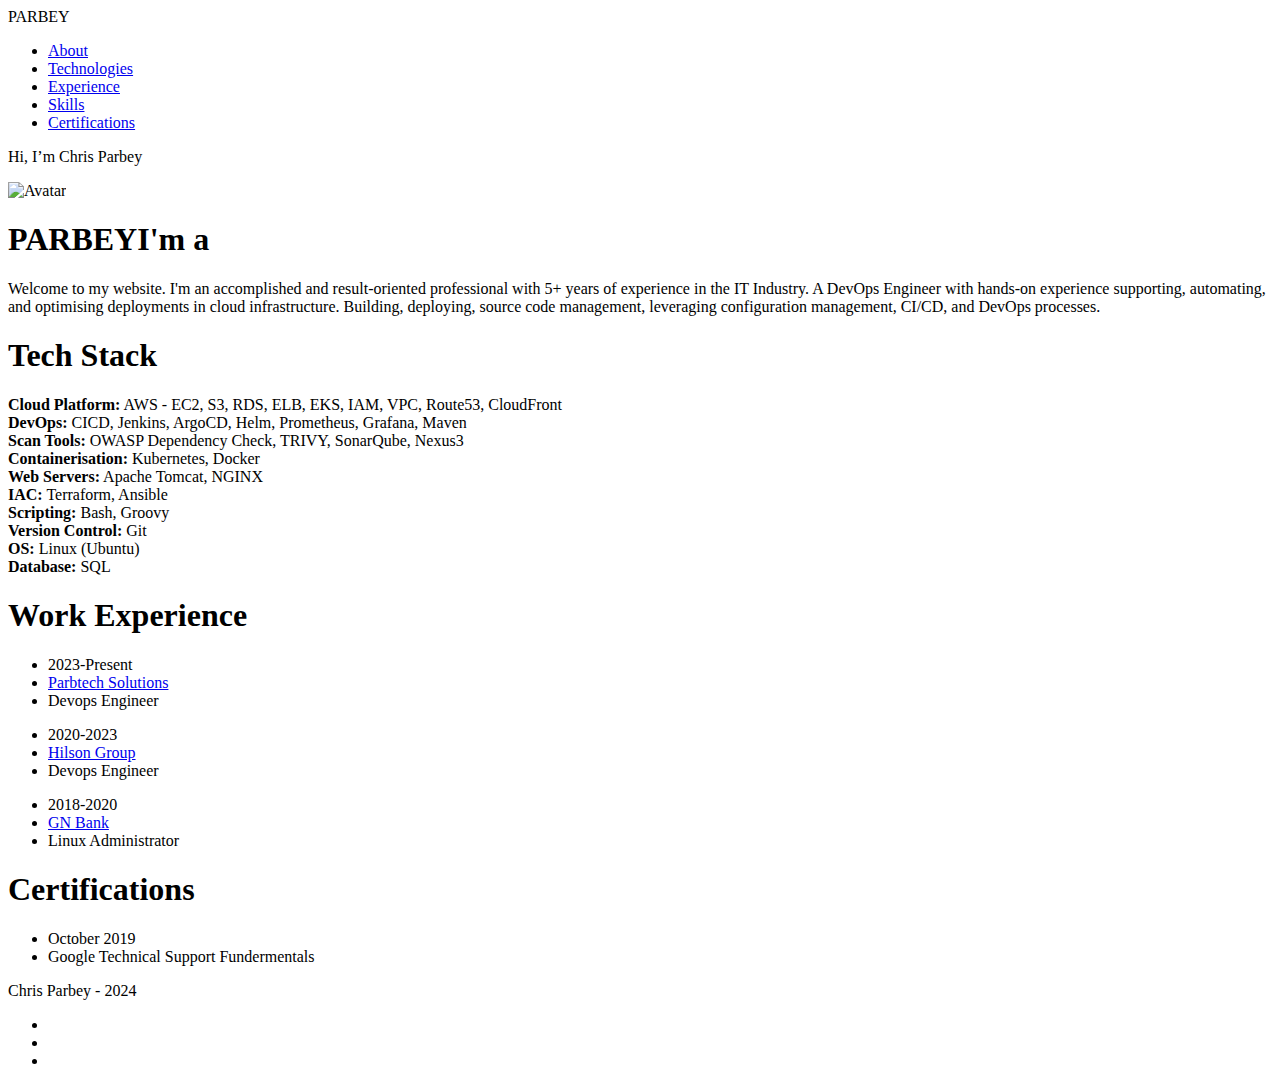
==== resume-site/index.html @ 7a7855fc "update index.html and Jenkinsfile" ====
<!DOCTYPE html>
<html>
<head>
    <title>Chris Parbey</title>
    <meta charset="utf-8" />
    <meta name="viewport" content="width=device-width, initial-scale=1">
    <meta name="description" content="Welcome to the cloud resume of Chris Parbey">
    <meta name="author" content="">
    <meta name="viewport" content="width=device-width, initial-scale=1" />
    <link rel="stylesheet" href="css/kube.min.css" />
    <link rel="stylesheet" href="css/font-awesome.min.css" />
    <link rel="stylesheet" href="css/custom.min.css" />
    <link rel="shortcut icon" href="img/favicon.png" />
	<link href='https://fonts.googleapis.com/css?family=Playfair+Display+SC:700' rel='stylesheet' type='text/css'>
	<link href='https://fonts.googleapis.com/css?family=Lato:400,700' rel='stylesheet' type='text/css'>
	<style>
		.intro h1:before {
			/* Edit this with your name or anything else */
			content: 'PARBEY';
		}
	</style>
</head>
<body>
	<!-- Navigation -->
	<div class="main-nav">
		<div class="container">
			<header class="group top-nav">
				<div class="navigation-toggle" data-tools="navigation-toggle" data-target="#navbar-1">
				    <span class="logo">PARBEY</span>
				</div>
			    <nav id="navbar-1" class="navbar item-nav">
				    <ul>
				        <li class="active"><a href="#about">About</a></li>
						<li><a href="#skills">Technologies</a></li>
						<li><a href="#experiences">Experience</a></li>
						<li><a href="#projects">Skills</a></li>
				        <li><a href="#certifications">Certifications</a></li>
				    </ul>
				</nav>
			</header>
		</div>
	</div>

	<!-- Introduction -->
	<div class="intro section" id="about">
		<div class="container">
			<p>Hi, I’m Chris Parbey</p>
			<div class="units-row units-split wrap">
				<div class="unit-20">
					<img src="img/chris.jpg" alt="Avatar">
				</div>
				<div class="unit-80">
					<h1>I'm a<br><span id="typed"></span></h1>
				</div>
				<p>
					Welcome to my website. I'm an accomplished and result-oriented professional with 5+ years of experience in the IT Industry. A DevOps Engineer with hands-on experience supporting, automating, and optimising deployments in cloud infrastructure. Building, deploying, source code management, leveraging configuration management, CI/CD, and DevOps processes. 
				</p>
			</div>
		</div>
	</div>

		<!-- Technical Skills -->
		<div class="skills section second" id="skills">
			<div class="container">
				<h1>Tech Stack</h1>
					<li><strong>Cloud Platform:</strong> AWS - EC2, S3, RDS, ELB, EKS, IAM, VPC, Route53, CloudFront</li>
					<li><strong>DevOps:</strong> CICD, Jenkins, ArgoCD, Helm, Prometheus, Grafana, Maven</li>
					<li><strong>Scan Tools:</strong> OWASP Dependency Check, TRIVY, SonarQube, Nexus3</li>
					<li><strong>Containerisation:</strong> Kubernetes, Docker</li>
					<li><strong>Web Servers:</strong> Apache Tomcat, NGINX</li>
					<li><strong>IAC:</strong> Terraform, Ansible</li>
					<li><strong>Scripting:</strong> Bash, Groovy</li>
					<li><strong>Version Control:</strong> Git</li>
					<li><strong>OS:</strong> Linux (Ubuntu)</li>
					<li><strong>Database:</strong> SQL</li>
			</div>
		</div>

	<!-- Work Experience -->
	<div class="work section second" id="experiences">
		<div class="container">
			<h1>Work Experience</h1>
			<ul class="work-list">
				<li>2023-Present</li>
				<li><a href="#">Parbtech Solutions</a></li>
				<li>Devops Engineer</li>
			</ul>
			<ul class="work-list">
				<li>2020-2023</li>
				<li><a href="#">Hilson Group</a></li>
				<li>Devops Engineer</li>
			</ul>
			<ul class="work-list">
				<li>2018-2020</li>
				<li><a href="#">GN Bank</a></li>
				<li>Linux Administrator</li>
			</ul>
		</div>
	</div>

	<!-- Certifications -->
	<div class="certification section" id="certifications">
		<div class="container">
			<h1>Certifications</h1>
			<ul class="cert-list list-flat">
				<li>October 2019</li>
				<li>Google Technical Support Fundermentals</li>
			</ul>
		</div>
	</div>

	<footer>
		<div class="container">
			<div class="units-row">
			    <div class="unit-50">
			    	<p>Chris Parbey - 2024</p>
			    </div>
			    <div class="unit-50">
					<ul class="social list-flat right">
						<li><a href="mailto:chris@parbtechsolutions.com"><i class="fa fa-send"></i></a></li>
						<li><a href="https://www.linkedin.com/in/parbey/"><i class="fa fa-linkedin"></i></a></li>
						<li><a href="https://github.com/Chriscloudaz"><i class="fa fa-github"></i></a></li>
					</ul>
			    </div>
			</div>
		</div>
	</footer>

	<!-- Javascript -->
	<script src="js/jquery.min.js"></script>
	<script src="js/typed.min.js"></script>
    <script src="js/kube.min.js"></script>
    <script src="js/site.js"></script>
    <script>
		function newTyped(){}$(function(){$("#typed").typed({
		// Change to edit type effect
		strings: ["devops engineer"],

		typeSpeed:150,backDelay:5000,contentType:"html",loop:!1,resetCallback:function(){newTyped()}}),$(".reset").click(function(){$("#typed").typed("reset")})});
    </script>
</body>
</html>
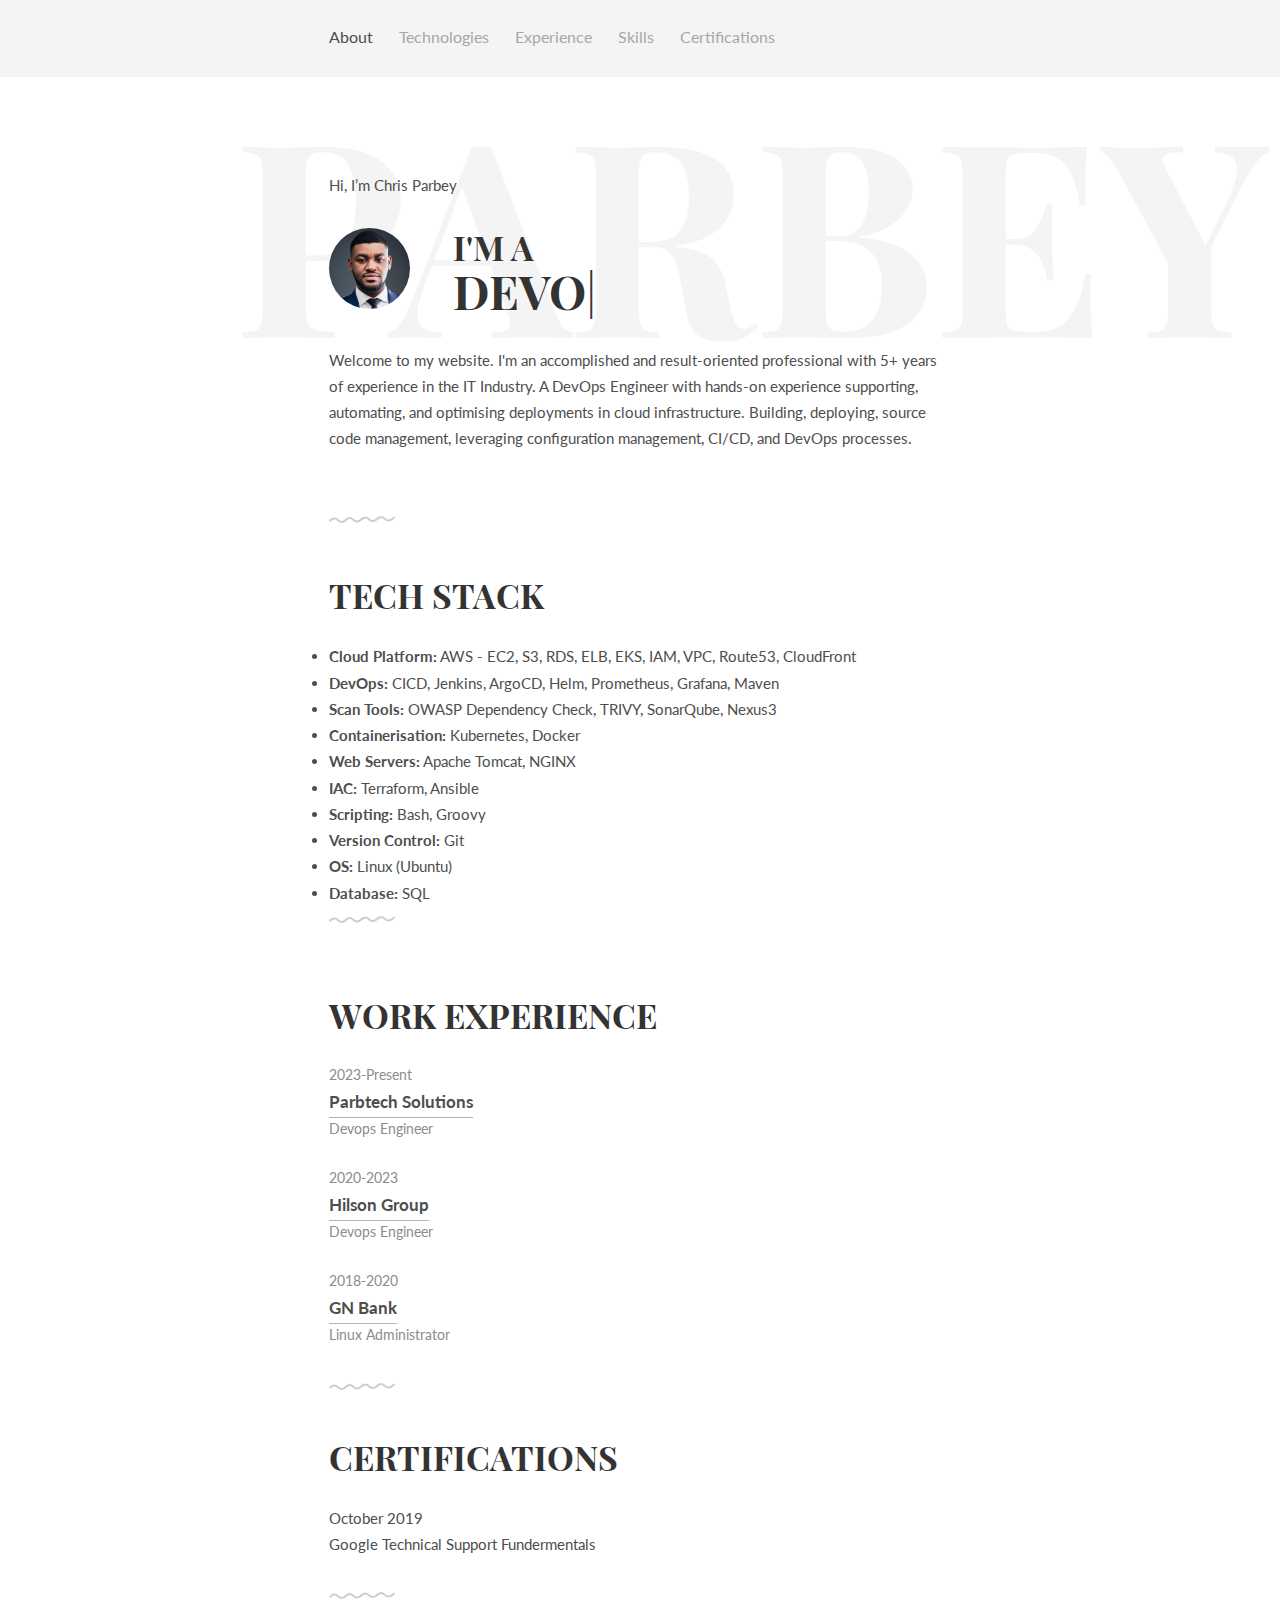
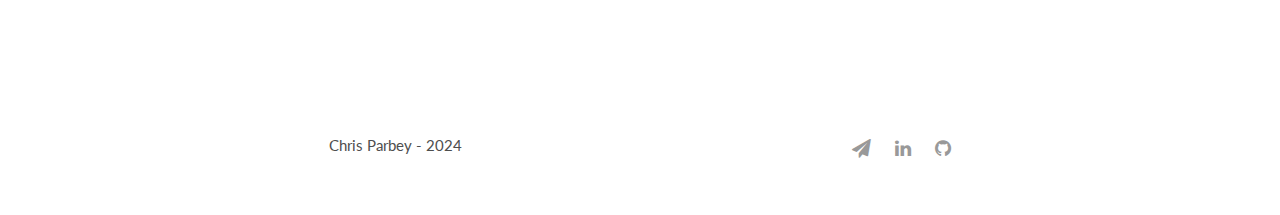
==== commit 775b7021: "Update resume-site" ====
--- a/resume-site/index.html
+++ b/resume-site/index.html
@@ -139,4 +139,4 @@
 		typeSpeed:150,backDelay:5000,contentType:"html",loop:!1,resetCallback:function(){newTyped()}}),$(".reset").click(function(){$("#typed").typed("reset")})});
     </script>
 </body>
-</html>+</html>
--- a/resume-site/css/kube.min.css
+++ b/resume-site/css/kube.min.css
@@ -0,0 +1 @@
+*,*:before,*:after{-webkit-box-sizing:border-box;-moz-box-sizing:border-box;box-sizing:border-box}html{font-family:sans-serif;-ms-text-size-adjust:100%;-webkit-text-size-adjust:100%}html,body,div,span,object,iframe,p,blockquote,pre,a,abbr,acronym,address,big,cite,code,del,dfn,em,img,ins,kbd,q,s,samp,small,strike,strong,sub,sup,tt,var,b,u,i,center,dl,dt,dd,ol,ul,li,fieldset,form,label,legend,table,caption,tbody,tfoot,thead,tr,th,td,article,aside,canvas,details,embed,figure,figcaption,footer,header,hgroup,menu,nav,output,ruby,section,summary,time,mark,audio,video,h1,h2,h3,h4,h5,h6{margin:0;padding:0;border:0;outline:0;font-size:100%;vertical-align:baseline;background:transparent}a:active,a:hover{outline:0}article,aside,details,figcaption,figure,footer,header,hgroup,main,nav,section,embed,object,iframe,audio,video,canvas,progress,meter,output,textarea{display:block}audio:not([controls]){display:none;height:0}blockquote,q{quotes:none}blockquote p:before,blockquote p:after,q:before,q:after{content:'';content:none}table{border-collapse:collapse;border-spacing:0}caption,th,td{text-align:left;vertical-align:top}thead th,thead td{font-weight:bold;vertical-align:bottom}a img,th img,td img{vertical-align:top}button,input,select,textarea{margin:0}textarea{overflow:auto;vertical-align:top;resize:vertical}button{width:auto;overflow:visible}input[type="reset"],input[type="submit"],input[type="file"],input[type="radio"],input[type="checkbox"],select,button{cursor:pointer}input[type="radio"],input[type="checkbox"]{font-size:110%;position:relative;top:-1px;margin-right:3px}input[type="search"]{-webkit-appearance:textfield}input[type="search"]::-webkit-search-decoration,input[type="search"]::-webkit-search-cancel-button{-webkit-appearance:none}hr{display:block;height:1px;border:0;border-top:1px solid #ddd}img,video,audio,embed,object{max-width:100%}img,video,embed,object{height:auto}embed,object{height:100%}img{vertical-align:middle;-ms-interpolation-mode:bicubic}body{font-family:"Helvetica Neue",Helvetica,Tahoma,sans-serif;font-size:.9375em;line-height:1.65em;background:#fff;color:#222}a{color:#134da5}a:focus,a:hover{color:#de2c3b}h1,h2,h3,h4,h5,h6,.h1,.h2,.h3,.h4,.h5,.h6{font-family:"Helvetica Neue",Helvetica,Tahoma,sans-serif;font-weight:bold;color:#000;text-rendering:optimizeLegibility;margin:0 0 .5em 0}h1,.h1,h2,.h2{line-height:1.1}h3,.h3,h4,.h4{line-height:1.3}h1,.h1{font-size:2.25em}h2,.h2{font-size:1.5em;margin-bottom:.7em}h3,.h3{font-size:1.3125em}h4,.h4{font-size:1.125em}h5,.h5{font-size:1em}h6,.h6{font-size:.75em;text-transform:uppercase}.lead{font-size:1.3125em;line-height:1.5;margin-bottom:1.0999999999999999em}p,ul,ol,dl,dd,dt,blockquote,td,th{line-height:1.65em}ul,ol,ul ul,ol ol,ul ol,ol ul{margin:0 0 0 3.3em}ul li,ol li{text-align:left}ol ol li{list-style-type:lower-alpha}ol ol ol li{list-style-type:lower-roman}p,ul,ol,dl,blockquote,hr,pre,table,form,fieldset,figure,address{margin-bottom:1.65em}blockquote{position:relative;font-style:italic;font-size:1.125em;margin-left:2.4749999999999996em;padding-left:1.65em;border-left:2px solid #ddd}blockquote p{margin-bottom:.5em}blockquote small,cite{color:rgba(0,0,0,0.4);font-style:italic}small,blockquote cite{font-size:12.75px;line-height:1}address{font-style:normal}dl dt{font-weight:bold}dd{margin-left:1.65em}s,del{text-decoration:line-through}abbr[title],dfn[title]{border-bottom:1px dotted #0f0f0f;cursor:help}strong,b{font-weight:bold}em,i{font-style:italic}sub,sup{font-size:11.25px;line-height:0;position:relative}sup{top:-0.5em}sub{bottom:-0.25em}figcaption{margin:.3em 0;font-size:12.75px;font-style:italic}ins,u{text-decoration:underline}mark{background-color:#ffc800;color:#0f0f0f;text-decoration:none}pre,code,kbd,samp,var,output{font-size:90%;font-style:normal;font-family:Menlo,Monaco,Consolas,"Courier New",monospace}pre{margin-top:1.65em;font-size:100%;line-height:1.5;color:#222;overflow:auto}code,samp,kbd{padding:3px 6px 2px 6px;display:inline-block;line-height:1;border-radius:2px}code{background:#f4f4f4;border:1px solid #d4d4d4}pre code{font-size:100%;border:0;padding:0;background:0;line-height:1.65em}var{color:rgba(0,0,0,0.5)}samp{background:#d3e3fb;border:1px solid #b2cef8}kbd{background:#0f0f0f;color:rgba(255,255,255,0.85);white-space:nowrap}button:active,button:focus{outline:0}textarea,select{font-family:"Helvetica Neue",Helvetica,Tahoma,sans-serif;font-size:1em;box-shadow:none}textarea,select[multiple],select[multiple="multiple"]{padding:.3em .35em;line-height:1.35em;width:100%}input[type="text"],input[type="password"],input[type="email"],input[type="url"],input[type="phone"],input[type="tel"],input[type="number"],input[type="datetime"],input[type="date"],input[type="month"],input[type="color"],input[type="time"],input[type="search"],input[type="datetime-local"]{font-family:"Helvetica Neue",Helvetica,Tahoma,sans-serif;font-size:1em;box-shadow:none;padding:.3em .35em;line-height:1.65em;border-radius:0;outline:0}select[multiple],select[multiple="multiple"],textarea,input[type="text"],input[type="password"],input[type="email"],input[type="url"],input[type="phone"],input[type="tel"],input[type="number"],input[type="datetime"],input[type="date"],input[type="month"],input[type="color"],input[type="time"],input[type="search"],input[type="datetime-local"]{background:#fff;border:1px solid #ccc;position:relative;z-index:2;-webkit-appearance:none}textarea[disabled],input[type="text"][disabled],input[type="password"][disabled],input[type="email"][disabled],input[type="url"][disabled],input[type="phone"][disabled],input[type="tel"][disabled],input[type="number"][disabled],input[type="datetime"][disabled],input[type="date"][disabled],input[type="month"][disabled],input[type="color"][disabled],input[type="time"][disabled],input[type="search"][disabled],input[type="datetime-local"][disabled]{resize:none;color:rgba(0,0,0,0.5)}select[disabled],input[type="checkbox"][disabled],input[type="radio"][disabled]{cursor:default}input::-moz-focus-inner,button::-moz-focus-inner{border:0;padding:0}input[type="range"]{position:relative;top:3px}select{margin-bottom:0!important}fieldset{padding:1.65em;margin-bottom:1.65em;border:1px solid #ccc}fieldset *:last-child{margin-bottom:0!important}legend{font-weight:bold;padding:0 1em;margin-left:-1em}table{max-width:100%;width:100%;empty-cells:show}table caption{text-transform:uppercase;padding:0 1.0999999999999999em;color:rgba(0,0,0,0.4);font-size:12.75px}table th,table td{border-bottom:1px solid #eee;padding:.825em 1.0999999999999999em}table tfoot th,table tfoot td{color:rgba(0,0,0,0.4)}.units-container:after,.units-row:after{content:"";display:table;clear:both}.units-container:after,.units-row:after{content:"";display:table;clear:both}.units-container{padding-top:1px;margin-top:-1px}.units-row{margin-bottom:1.65em}.width-100,.unit-100{width:100%}.width-90,.unit-90{width:90%}.width-80,.unit-80{width:80%}.width-75,.unit-75{width:75%}.width-70,.unit-70{width:70%}.width-66,.unit-66{width:66.6%}.width-65,.unit-65{width:65%}.width-60,.unit-60{width:60%}.width-50,.unit-50{width:50%}.width-40,.unit-40{width:40%}.width-35,.unit-35{width:35%}.width-33,.unit-33{width:33.3%}.width-30,.unit-30{width:30%}.width-25,.unit-25{width:25%}.width-20,.unit-20{width:20%}.width-10,.unit-10{width:10%}.units-row .unit-90,.units-row .unit-80,.units-row .unit-75,.units-row .unit-70,.units-row .unit-66,.units-row .unit-65,.units-row .unit-60,.units-row .unit-50,.units-row .unit-40,.units-row .unit-35,.units-row .unit-33,.units-row .unit-30,.units-row .unit-25,.units-row .unit-20,.units-row .unit-10{float:left;margin-left:3%}.units-row .unit-90:first-child,.units-row .unit-80:first-child,.units-row .unit-75:first-child,.units-row .unit-70:first-child,.units-row .unit-66:first-child,.units-row .unit-65:first-child,.units-row .unit-60:first-child,.units-row .unit-50:first-child,.units-row .unit-40:first-child,.units-row .unit-35:first-child,.units-row .unit-33:first-child,.units-row .unit-30:first-child,.units-row .unit-25:first-child,.units-row .unit-20:first-child,.units-row .unit-10:first-child{margin-left:0}.units-row .unit-90{width:89.7%}.units-row .unit-80{width:79.4%}.units-row .unit-75{width:74.25%}.units-row .unit-70{width:69.1%}.units-row .unit-66{width:65.66666666666666%}.units-row .unit-65{width:65.66666666666666%}.units-row .unit-60{width:58.800000000000004%}.units-row .unit-50{width:48.5%}.units-row .unit-40{width:38.2%}.units-row .unit-35{width:31.333333333333332%}.units-row .unit-33{width:31.333333333333332%}.units-row .unit-30{width:27.9%}.units-row .unit-25{width:22.75%}.units-row .unit-20{width:17.6%}.units-row .unit-10{width:7.3%}.unit-push-90,.unit-push-80,.unit-push-75,.unit-push-70,.unit-push-66,.unit-push-65,.unit-push-60,.unit-push-50,.unit-push-40,.unit-push-35,.unit-push-33,.unit-push-30,.unit-push-25,.unit-push-20,.unit-push-10{position:relative}.unit-push-90{left:92.7%}.unit-push-80{left:82.4%}.unit-push-75{left:77.25%}.unit-push-70{left:72.1%}.unit-push-66{left:68.66666666666666%}.unit-push-65{left:68.66666666666666%}.unit-push-60{left:61.800000000000004%}.unit-push-50{left:51.5%}.unit-push-40{left:41.2%}.unit-push-35{left:34.33333333333333%}.unit-push-33{left:34.33333333333333%}.unit-push-30{left:30.9%}.unit-push-25{left:25.75%}.unit-push-20{left:20.6%}.unit-push-10{left:10.3%}.units-row .unit-push-right{float:right}.units-row .unit-role-right{margin-left:3%;float:right}.units-row .unit-role-left{margin-left:0}.centered,.unit-centered{float:none!important;margin:0 auto!important}.unit-padding{padding:1.65em}.units-padding .unit-100,.units-padding .unit-90,.units-padding .unit-80,.units-padding .unit-75,.units-padding .unit-70,.units-padding .unit-66,.units-padding .unit-65,.units-padding .unit-60,.units-padding .unit-50,.units-padding .unit-40,.units-padding .unit-35,.units-padding .unit-33,.units-padding .unit-30,.units-padding .unit-25,.units-padding .unit-20,.units-padding .unit-10{padding:1.65em}.units-split .unit-90,.units-split .unit-80,.units-split .unit-75,.units-split .unit-70,.units-split .unit-66,.units-split .unit-65,.units-split .unit-60,.units-split .unit-50,.units-split .unit-40,.units-split .unit-35,.units-split .unit-33,.units-split .unit-30,.units-split .unit-25,.units-split .unit-20,.units-split .unit-10{margin-left:0}.units-split .unit-90{width:90%}.units-split .unit-80{width:80%}.units-split .unit-75{width:75%}.units-split .unit-70{width:70%}.units-split .unit-66{width:66.6%}.units-split .unit-65{width:65%}.units-split .unit-60{width:60%}.units-split .unit-50{width:50%}.units-split .unit-40{width:40%}.units-split .unit-35{width:35%}.units-split .unit-33{width:33.3%}.units-split .unit-30{width:30%}.units-split .unit-25{width:25%}.units-split .unit-20{width:20%}.units-split .unit-10{width:10%}.blocks-2,.blocks-3,.blocks-4,.blocks-5,.blocks-6{padding-left:0;list-style:none;margin-left:-3%}.blocks-2:after,.blocks-3:after,.blocks-4:after,.blocks-5:after,.blocks-6:after{content:"";display:table;clear:both}.blocks-2:after,.blocks-3:after,.blocks-4:after,.blocks-5:after,.blocks-6:after{content:"";display:table;clear:both}.blocks-2>li,.blocks-3>li,.blocks-4>li,.blocks-5>li,.blocks-6>li{height:auto;float:left;margin-bottom:1.65em;margin-left:3%}.blocks-2>li ul,.blocks-3>li ul,.blocks-4>li ul,.blocks-5>li ul,.blocks-6>li ul{list-style-type:disc}.blocks-2>li ul ul,.blocks-3>li ul ul,.blocks-4>li ul ul,.blocks-5>li ul ul,.blocks-6>li ul ul{list-style-type:circle}.blocks-2>li li,.blocks-3>li li,.blocks-4>li li,.blocks-5>li li,.blocks-6>li li{float:none;margin:0}.blocks-2>li{width:47%}.blocks-3>li{width:30.333333333333332%}.blocks-4>li{width:22%}.blocks-5>li{width:17%}.blocks-6>li{width:13.666666666666666%}.block-first{clear:both}table.table-bordered td,table.table-bordered th{border:1px solid #eee}table.table-simple td,table.table-simple th,table.table-simple caption{border:0;padding-left:0}table.table-flat td,table.table-flat th,table.table-flat caption{border:0;padding:0}table.table-stroked td,table.table-stroked th{border-bottom:1px solid #eee}table.table-stripped tbody tr:nth-child(odd) td{background:#f8f8f8}table.table-hovered tbody tr:hover td{background-color:#f4f4f4}.table-container{width:100%;overflow:auto;margin-bottom:1.65em}.table-container table{margin-bottom:0}.table-container::-webkit-scrollbar{-webkit-appearance:none;width:14px;height:14px}.table-container::-webkit-scrollbar-thumb{border-radius:8px;border:3px solid #fff;background-color:rgba(0,0,0,0.3)}.forms .btn,.forms input[type="submit"].btn,.forms button,.forms input[type="submit"],.forms input[type="reset"]{padding:.3625em 1.3em}.forms .btn-outline{padding:.3em 1.3em}.forms .btn-outline.bold{padding:.2375em 1.3em}.forms label{display:block;margin-bottom:1.0999999999999999em}.forms input[type="text"],.forms input[type="password"],.forms input[type="email"],.forms input[type="url"],.forms input[type="phone"],.forms input[type="tel"],.forms input[type="number"],.forms input[type="datetime"],.forms input[type="date"],.forms input[type="month"],.forms input[type="color"],.forms input[type="time"],.forms input[type="search"],.forms input[type="range"],.forms input[type="file"],.forms input[type="datetime-local"],.forms textarea,.forms select{display:block}.forms-inline input[type="text"],.forms-inline-list input[type="text"],.forms-inline input[type="password"],.forms-inline-list input[type="password"],.forms-inline input[type="email"],.forms-inline-list input[type="email"],.forms-inline input[type="url"],.forms-inline-list input[type="url"],.forms-inline input[type="phone"],.forms-inline-list input[type="phone"],.forms-inline input[type="tel"],.forms-inline-list input[type="tel"],.forms-inline input[type="number"],.forms-inline-list input[type="number"],.forms-inline input[type="datetime"],.forms-inline-list input[type="datetime"],.forms-inline input[type="date"],.forms-inline-list input[type="date"],.forms-inline input[type="month"],.forms-inline-list input[type="month"],.forms-inline input[type="color"],.forms-inline-list input[type="color"],.forms-inline input[type="time"],.forms-inline-list input[type="time"],.forms-inline input[type="search"],.forms-inline-list input[type="search"],.forms-inline input[type="range"],.forms-inline-list input[type="range"],.forms-inline input[type="file"],.forms-inline-list input[type="file"],.forms-inline input[type="datetime-local"],.forms-inline-list input[type="datetime-local"],.forms-inline textarea,.forms-inline-list textarea,.forms-inline select,.forms-inline-list select{display:inline-block}.forms-list,.forms-inline,.forms-inline-list{margin:0;padding:0;margin-bottom:1.0999999999999999em;list-style:none}.forms-list label,.forms-inline label,.forms-inline-list li,.forms-inline-list li label{display:inline-block;margin-bottom:0}.forms-inline-list li label{margin-right:.825em}.forms-inline-list li{margin-bottom:3px}.forms-list li{margin-bottom:6px}.forms-desc{margin-top:4px;color:rgba(0,0,0,0.4);font-size:12.75px;line-height:1.4em}input[type="text"],input[type="password"],input[type="email"],input[type="url"],input[type="phone"],input[type="tel"],input[type="number"],input[type="datetime"],input[type="date"],input[type="month"],input[type="color"],input[type="time"],input[type="search"],input[type="datetime-local"],textarea{-moz-transition:border ease .5s;transition:border ease .5s}.error,.success{font-weight:normal;font-size:12.75px}input.input-error,textarea.input-error,select.input-error,.input-error{border-color:#de2c3b;box-shadow:0 0 0 2px rgba(222,44,59,0.3),0 1px 2px rgba(0,0,0,0.2) inset}input.input-success,textarea.input-success,select.input-success,.input-success{border-color:#2c9f42;box-shadow:0 0 0 2px rgba(44,159,66,0.3),0 1px 2px rgba(0,0,0,0.2) inset}input.input-gray,textarea.input-gray,select.input-gray,.input-gray{border-color:#b3b6b7;box-shadow:0 0 0 2px rgba(179,182,183,0.4),0 1px 2px rgba(0,0,0,0.2) inset}input[type="text"]:focus,input[type="password"]:focus,input[type="email"]:focus,input[type="url"]:focus,input[type="phone"]:focus,input[type="tel"]:focus,input[type="number"]:focus,input[type="datetime"]:focus,input[type="date"]:focus,input[type="month"]:focus,input[type="color"]:focus,input[type="time"]:focus,input[type="search"]:focus,input[type="datetime-local"]:focus,textarea:focus{outline:0;border-color:#2575ed;box-shadow:0 0 0 2px rgba(37,117,237,0.3),0 1px 2px rgba(0,0,0,0.2) inset}input.input-search,input[type="search"]{padding-right:.5em;padding-left:.5em;margin-bottom:0;border-radius:15px}input.input-on-black{border:1px solid rgba(255,255,255,0.1);background:rgba(255,255,255,0.35)}input.input-on-black::-webkit-input-placeholder{color:rgba(255,255,255,0.6)}input.input-on-black::-moz-placeholder{color:rgba(255,255,255,0.6)}input.input-on-black:focus,input.input-on-black.active{border:1px solid #fff;background:#fff;box-shadow:none}input.input-on-black:focus::-webkit-input-placeholder,input.input-on-black.active::-webkit-input-placeholder{color:#aaa}input.input-on-black:focus::-moz-placeholder,input.input-on-black.active::-moz-placeholder{color:#aaa}input.input-big{font-size:18px}input.input-small{font-size:12.75px}input.input-smaller{font-size:11.25px}.input-groups{display:table!important}.input-groups input{width:100%}.input-groups input,.input-groups .input-append,.input-groups .input-prepend,.input-groups .btn-append{display:table-cell!important}.input-groups .btn-append,.input-groups .input-append,.input-groups .input-prepend{width:1%;vertical-align:middle}.input-groups .input-append,.input-groups .input-prepend{background-color:#f4f4f4;border:1px solid #d4d4d4;margin:0;padding:.45em .75em .15em .75em;color:rgba(0,0,0,0.6);line-height:1.65em;font-size:12.75px;white-space:nowrap}.input-groups .input-prepend{border-right:0}.input-groups .input-append{position:relative;z-index:1;border-left:none}.input-groups .btn-append .btn{display:block;height:auto;border-radius:0 2px 2px 0}.navbar{font-size:105%;margin-bottom:1.65em}.navbar:after{content:"";display:table;clear:both}.navbar:after{content:"";display:table;clear:both}.navbar.navbar-left{float:left}.navbar.navbar-right{float:right}.navbar ul{list-style:none;margin:0}.navbar ul:after{content:"";display:table;clear:both}.navbar ul:after{content:"";display:table;clear:both}.navbar li{float:left;margin-right:1.65em}.navbar.navbar-right li{margin-right:0;margin-left:1.65em}.navbar a,.navbar span{display:block;text-decoration:none}.navbar a:hover{color:#de2c3b;text-decoration:underline}.navbar li.active a,.navbar span{text-decoration:none;cursor:text;color:rgba(0,0,0,0.4)}.navigation-toggle{display:none;text-transform:uppercase;position:relative;color:#0f0f0f;background-color:#fff}.navigation-toggle:after{position:absolute;z-index:1;top:50%;margin-top:-12px;left:10px;content:"\2630";font-size:24px;line-height:1}.navigation-toggle.navigation-toggle-black{background-color:#0f0f0f;color:#fff}.navigation-toggle.navigation-toggle-show{margin-bottom:1.65em}.navigation-toggle span{position:relative;z-index:2;cursor:pointer;display:block;padding:10px 20px 10px 40px}.navigation-fixed{position:fixed;top:0;left:0;z-index:101}.navbar-pills a,.navbar-pills span{padding:.825em 1.65em}.navbar-pills a:hover{color:#0f0f0f;background:#eee}.navbar-pills li.active a,.navbar-pills span{text-decoration:none;cursor:text;color:rgba(0,0,0,0.4);background:#eee}.navbar-pills li{margin-right:1px}.navbar-pills.navbar-right li{margin-left:1px}.fullwidth ul{width:100%}.fullwidth li{float:none!important;margin:0;display:table-cell;width:1%;text-align:center}.fullwidth li a,.fullwidth li span{display:block}.nav{margin-bottom:1.65em}.nav ul{list-style:none;margin:0}.nav ul li ul{margin-left:2em;font-size:.95em}.nav a,.nav span{display:block;padding:.5em 0}.nav a{color:#0f0f0f;text-decoration:none}.nav a:hover{color:#de2c3b;text-decoration:underline}.nav li.active a,.nav span{text-decoration:none;cursor:text;color:rgba(0,0,0,0.4)}.nav i.fa{width:1.65em}.nav-stacked li{margin-bottom:1px}.nav-stacked a,.nav-stacked span{padding:.6em .7em}.nav-stacked a{background:#f6f6f6}.nav-stacked a:hover{color:#000;background:#eee}.nav-stacked li.active a,.nav-stacked span{background:#fff;text-decoration:none;cursor:text;color:rgba(0,0,0,0.3)}.nav-stats li{position:relative}.nav-stats a,.nav-stats span{padding-right:50px}.nav-stats sup,.nav-stats .badge{position:absolute;top:50%;right:0}.nav-stats sup{color:rgba(0,0,0,0.4)}.nav-stats .badge{margin-top:-8px}.nav-tabs{border-bottom:1px solid #e3e3e3;margin-bottom:1.65em}.nav-tabs:after{content:"";display:table;clear:both}.nav-tabs:after{content:"";display:table;clear:both}.nav-tabs ul{list-style:none;margin:0}.nav-tabs li{float:left;margin-right:2px}.nav-tabs a,.nav-tabs span{display:block;line-height:1;padding:.825em 1.65em;border:1px solid transparent}.nav-tabs a{color:rgba(0,0,0,0.5);text-decoration:none}.nav-tabs a:focus,.nav-tabs a:hover{color:#0f0f0f;text-decoration:underline;background-color:#eee}.nav-tabs li.active a,.nav-tabs span{color:#0f0f0f;background:#fff;position:relative;border:1px solid #ddd;border-bottom:1px solid #fff;bottom:-1px;cursor:default;text-decoration:none}.breadcrumbs{margin-bottom:1.65em}.breadcrumbs:after{content:"";display:table;clear:both}.breadcrumbs:after{content:"";display:table;clear:both}.breadcrumbs ul{font-size:.9em;color:rgba(0,0,0,0.4);list-style:none;margin:0}.breadcrumbs ul:after{content:"";display:table;clear:both}.breadcrumbs ul:after{content:"";display:table;clear:both}.breadcrumbs li{float:left;margin-right:5px}.breadcrumbs li+li:before{content:" > ";color:#aaa;font-size:12px;margin:0 7px 0 5px;position:relative;top:-1px}.breadcrumbs.breadcrumbs-path li+li:before{content:" / ";top:0}.breadcrumbs a{color:#0f0f0f;text-decoration:none}.breadcrumbs a:hover{color:#0f0f0f;text-decoration:underline}.breadcrumbs li.active a,.breadcrumbs span,.breadcrumbs li.active a:hover{text-decoration:none;cursor:text;color:rgba(0,0,0,0.4)}.pagination{position:relative;left:-9px;margin-left:0;list-style:none}.pagination:after{content:"";display:table;clear:both}.pagination:after{content:"";display:table;clear:both}.pagination li{float:left;margin-right:2px}.pagination a,.pagination span{display:block;padding:7px 9px;line-height:1;border-radius:2px;color:#0f0f0f;text-decoration:none}.pagination span,.pagination li.active a,.pagination li.active a:hover{color:#fff;background-color:#0f0f0f;cursor:text}.pagination a:focus,.pagination a:hover{text-decoration:none;background-color:#0f0f0f;color:#fff}.btn,input[type="submit"].btn{display:inline-block;vertical-align:top;font-family:"Helvetica Neue",Helvetica,Tahoma,sans-serif;font-size:1em;font-weight:400;line-height:1.65em;text-align:center;text-decoration:none;color:#222;-webkit-appearance:none;outline:0;margin:0;border:0;border-radius:2px;box-shadow:none;cursor:pointer;background:#e0e3e5;padding:.55em 2.5em}.btn:hover,input[type="submit"].btn:hover{color:rgba(0,0,0,0.5);background:#b3b6b7}.btn::-moz-focus-inner{border:0;padding:0}.btn-big,input[type="submit"].btn-big{font-size:18px}.btn-small,input[type="submit"].btn-small{font-size:12.75px}.btn-smaller,input[type="submit"].btn-smaller{font-size:11.25px;vertical-align:baseline}.btn-round{border-radius:15px}.btn-outline,input[type="submit"].btn-outline{background:0;padding:.48750000000000004em 2.5em;border:1px solid #0f0f0f}.btn-outline:hover,input[type="submit"].btn-outline:hover{border-color:#b3b6b7}.btn-outline.btn-active{padding:.55em 2.5em}.btn-outline.bold{border-width:2px;padding:.42500000000000004em 2.5em}.btn-active,.btn[disabled],.btn-disabled{background:0;background:#b3b6b7;color:rgba(0,0,0,0.5)}.btn-active:hover,.btn[disabled]:hover,.btn-disabled:hover{color:rgba(0,0,0,0.5);background:#b3b6b7}.btn-active{box-shadow:0 1px 3px rgba(0,0,0,0.4) inset}.btn-outline.btn[disabled],.btn-outline.btn-disabled{background:0;box-shadow:none;color:rgba(0,0,0,0.3);border:1px solid rgba(0,0,0,0.1)}.btn-outline.btn-active{background:0;color:rgba(0,0,0,0.4);border:0;box-shadow:0 1px 3px rgba(0,0,0,0.2) inset}.btn[disabled],.btn-disabled{cursor:default;box-shadow:none}.btn-blue,input[type="submit"].btn-blue{color:rgba(255,255,255,0.9);background:#2575ed}.btn-blue:hover,input[type="submit"].btn-blue:hover{color:rgba(255,255,255,0.6);background:#1a52a5}.btn-blue.btn-active,input[type="submit"].btn-blue.btn-active{box-shadow:0 1px 4px rgba(0,0,0,0.5) inset}.btn-blue.btn-active,input[type="submit"].btn-blue.btn-active,.btn-blue.btn-disabled,input[type="submit"].btn-blue.btn-disabled,.btn-blue.btn[disabled],input[type="submit"].btn-blue.btn[disabled]{color:rgba(255,255,255,0.5);background:#1a52a5}.btn-blue.btn-active:hover,input[type="submit"].btn-blue.btn-active:hover,.btn-blue.btn-disabled:hover,input[type="submit"].btn-blue.btn-disabled:hover,.btn-blue.btn[disabled]:hover,input[type="submit"].btn-blue.btn[disabled]:hover{color:rgba(255,255,255,0.5)}.btn-blue.btn-outline,input[type="submit"].btn-blue.btn-outline{background:0;border-color:#2575ed;color:#2575ed}.btn-blue.btn-outline:hover,input[type="submit"].btn-blue.btn-outline:hover{color:rgba(255,255,255,0.9);background:#2575ed}.btn-blue.btn-outline.btn[disabled],input[type="submit"].btn-blue.btn-outline.btn[disabled],.btn-blue.btn-outline.btn-disabled,input[type="submit"].btn-blue.btn-outline.btn-disabled{background:0;box-shadow:none;color:rgba(37,117,237,0.4);border:1px solid rgba(37,117,237,0.3)}.btn-blue.btn-outline.btn-active,input[type="submit"].btn-blue.btn-outline.btn-active{background:0;color:rgba(37,117,237,0.6);border:0;box-shadow:0 1px 3px rgba(26,82,165,0.6) inset}.btn-blue:hover,input[type="submit"].btn-blue:hover{color:rgba(255,255,255,0.6);background:#1a52a5}.btn-blue.btn-active,input[type="submit"].btn-blue.btn-active{box-shadow:0 1px 4px rgba(0,0,0,0.5) inset}.btn-blue.btn-active,input[type="submit"].btn-blue.btn-active,.btn-blue.btn-disabled,input[type="submit"].btn-blue.btn-disabled,.btn-blue.btn[disabled],input[type="submit"].btn-blue.btn[disabled]{color:rgba(255,255,255,0.5);background:#1a52a5}.btn-blue.btn-active:hover,input[type="submit"].btn-blue.btn-active:hover,.btn-blue.btn-disabled:hover,input[type="submit"].btn-blue.btn-disabled:hover,.btn-blue.btn[disabled]:hover,input[type="submit"].btn-blue.btn[disabled]:hover{color:rgba(255,255,255,0.5)}.btn-blue.btn-outline,input[type="submit"].btn-blue.btn-outline{background:0;border-color:#2575ed;color:#2575ed}.btn-blue.btn-outline:hover,input[type="submit"].btn-blue.btn-outline:hover{color:rgba(255,255,255,0.9);background:#2575ed}.btn-blue.btn-outline.btn[disabled],input[type="submit"].btn-blue.btn-outline.btn[disabled],.btn-blue.btn-outline.btn-disabled,input[type="submit"].btn-blue.btn-outline.btn-disabled{background:0;box-shadow:none;color:rgba(37,117,237,0.4);border:1px solid rgba(37,117,237,0.3)}.btn-blue.btn-outline.btn-active,input[type="submit"].btn-blue.btn-outline.btn-active{background:0;color:rgba(37,117,237,0.6);border:0;box-shadow:0 1px 3px rgba(26,82,165,0.6) inset}.btn-red,input[type="submit"].btn-red{color:rgba(255,255,255,0.9);background:#de2c3b}.btn-red:hover,input[type="submit"].btn-red:hover{color:rgba(255,255,255,0.6);background:#b2232f}.btn-red.btn-active,input[type="submit"].btn-red.btn-active{box-shadow:0 1px 4px rgba(0,0,0,0.5) inset}.btn-red.btn-active,input[type="submit"].btn-red.btn-active,.btn-red.btn-disabled,input[type="submit"].btn-red.btn-disabled,.btn-red.btn[disabled],input[type="submit"].btn-red.btn[disabled]{color:rgba(255,255,255,0.5);background:#b2232f}.btn-red.btn-active:hover,input[type="submit"].btn-red.btn-active:hover,.btn-red.btn-disabled:hover,input[type="submit"].btn-red.btn-disabled:hover,.btn-red.btn[disabled]:hover,input[type="submit"].btn-red.btn[disabled]:hover{color:rgba(255,255,255,0.5)}.btn-red.btn-outline,input[type="submit"].btn-red.btn-outline{background:0;border-color:#de2c3b;color:#de2c3b}.btn-red.btn-outline:hover,input[type="submit"].btn-red.btn-outline:hover{color:rgba(255,255,255,0.9);background:#de2c3b}.btn-red.btn-outline.btn[disabled],input[type="submit"].btn-red.btn-outline.btn[disabled],.btn-red.btn-outline.btn-disabled,input[type="submit"].btn-red.btn-outline.btn-disabled{background:0;box-shadow:none;color:rgba(222,44,59,0.4);border:1px solid rgba(222,44,59,0.3)}.btn-red.btn-outline.btn-active,input[type="submit"].btn-red.btn-outline.btn-active{background:0;color:rgba(222,44,59,0.6);border:0;box-shadow:0 1px 3px rgba(178,35,47,0.6) inset}.btn-red:hover,input[type="submit"].btn-red:hover{color:rgba(255,255,255,0.6);background:#b2232f}.btn-red.btn-active,input[type="submit"].btn-red.btn-active{box-shadow:0 1px 4px rgba(0,0,0,0.5) inset}.btn-red.btn-active,input[type="submit"].btn-red.btn-active,.btn-red.btn-disabled,input[type="submit"].btn-red.btn-disabled,.btn-red.btn[disabled],input[type="submit"].btn-red.btn[disabled]{color:rgba(255,255,255,0.5);background:#b2232f}.btn-red.btn-active:hover,input[type="submit"].btn-red.btn-active:hover,.btn-red.btn-disabled:hover,input[type="submit"].btn-red.btn-disabled:hover,.btn-red.btn[disabled]:hover,input[type="submit"].btn-red.btn[disabled]:hover{color:rgba(255,255,255,0.5)}.btn-red.btn-outline,input[type="submit"].btn-red.btn-outline{background:0;border-color:#de2c3b;color:#de2c3b}.btn-red.btn-outline:hover,input[type="submit"].btn-red.btn-outline:hover{color:rgba(255,255,255,0.9);background:#de2c3b}.btn-red.btn-outline.btn[disabled],input[type="submit"].btn-red.btn-outline.btn[disabled],.btn-red.btn-outline.btn-disabled,input[type="submit"].btn-red.btn-outline.btn-disabled{background:0;box-shadow:none;color:rgba(222,44,59,0.4);border:1px solid rgba(222,44,59,0.3)}.btn-red.btn-outline.btn-active,input[type="submit"].btn-red.btn-outline.btn-active{background:0;color:rgba(222,44,59,0.6);border:0;box-shadow:0 1px 3px rgba(178,35,47,0.6) inset}.btn-green,input[type="submit"].btn-green{color:rgba(255,255,255,0.9);background:#2c9f42}.btn-green:hover,input[type="submit"].btn-green:hover{color:rgba(255,255,255,0.6);background:#237f35}.btn-green.btn-active,input[type="submit"].btn-green.btn-active{box-shadow:0 1px 4px rgba(0,0,0,0.5) inset}.btn-green.btn-active,input[type="submit"].btn-green.btn-active,.btn-green.btn-disabled,input[type="submit"].btn-green.btn-disabled,.btn-green.btn[disabled],input[type="submit"].btn-green.btn[disabled]{color:rgba(255,255,255,0.5);background:#237f35}.btn-green.btn-active:hover,input[type="submit"].btn-green.btn-active:hover,.btn-green.btn-disabled:hover,input[type="submit"].btn-green.btn-disabled:hover,.btn-green.btn[disabled]:hover,input[type="submit"].btn-green.btn[disabled]:hover{color:rgba(255,255,255,0.5)}.btn-green.btn-outline,input[type="submit"].btn-green.btn-outline{background:0;border-color:#2c9f42;color:#2c9f42}.btn-green.btn-outline:hover,input[type="submit"].btn-green.btn-outline:hover{color:rgba(255,255,255,0.9);background:#2c9f42}.btn-green.btn-outline.btn[disabled],input[type="submit"].btn-green.btn-outline.btn[disabled],.btn-green.btn-outline.btn-disabled,input[type="submit"].btn-green.btn-outline.btn-disabled{background:0;box-shadow:none;color:rgba(44,159,66,0.4);border:1px solid rgba(44,159,66,0.3)}.btn-green.btn-outline.btn-active,input[type="submit"].btn-green.btn-outline.btn-active{background:0;color:rgba(44,159,66,0.6);border:0;box-shadow:0 1px 3px rgba(35,127,53,0.6) inset}.btn-green:hover,input[type="submit"].btn-green:hover{color:rgba(255,255,255,0.6);background:#237f35}.btn-green.btn-active,input[type="submit"].btn-green.btn-active{box-shadow:0 1px 4px rgba(0,0,0,0.5) inset}.btn-green.btn-active,input[type="submit"].btn-green.btn-active,.btn-green.btn-disabled,input[type="submit"].btn-green.btn-disabled,.btn-green.btn[disabled],input[type="submit"].btn-green.btn[disabled]{color:rgba(255,255,255,0.5);background:#237f35}.btn-green.btn-active:hover,input[type="submit"].btn-green.btn-active:hover,.btn-green.btn-disabled:hover,input[type="submit"].btn-green.btn-disabled:hover,.btn-green.btn[disabled]:hover,input[type="submit"].btn-green.btn[disabled]:hover{color:rgba(255,255,255,0.5)}.btn-green.btn-outline,input[type="submit"].btn-green.btn-outline{background:0;border-color:#2c9f42;color:#2c9f42}.btn-green.btn-outline:hover,input[type="submit"].btn-green.btn-outline:hover{color:rgba(255,255,255,0.9);background:#2c9f42}.btn-green.btn-outline.btn[disabled],input[type="submit"].btn-green.btn-outline.btn[disabled],.btn-green.btn-outline.btn-disabled,input[type="submit"].btn-green.btn-outline.btn-disabled{background:0;box-shadow:none;color:rgba(44,159,66,0.4);border:1px solid rgba(44,159,66,0.3)}.btn-green.btn-outline.btn-active,input[type="submit"].btn-green.btn-outline.btn-active{background:0;color:rgba(44,159,66,0.6);border:0;box-shadow:0 1px 3px rgba(35,127,53,0.6) inset}.btn-black,input[type="submit"].btn-black{color:rgba(255,255,255,0.9);background:#0f0f0f}.btn-black:hover,input[type="submit"].btn-black:hover{color:rgba(255,255,255,0.6);background:#363738}.btn-black.btn-active,input[type="submit"].btn-black.btn-active{box-shadow:0 1px 4px rgba(0,0,0,0.7) inset}.btn-black.btn-active,input[type="submit"].btn-black.btn-active,.btn-black.btn-disabled,input[type="submit"].btn-black.btn-disabled,.btn-black.btn[disabled],input[type="submit"].btn-black.btn[disabled]{color:rgba(255,255,255,0.5);background:#363738}.btn-black.btn-active:hover,input[type="submit"].btn-black.btn-active:hover,.btn-black.btn-disabled:hover,input[type="submit"].btn-black.btn-disabled:hover,.btn-black.btn[disabled]:hover,input[type="submit"].btn-black.btn[disabled]:hover{color:rgba(255,255,255,0.5)}.btn-black.btn-outline,input[type="submit"].btn-black.btn-outline{background:0;border-color:#0f0f0f;color:#0f0f0f}.btn-black.btn-outline:hover,input[type="submit"].btn-black.btn-outline:hover{color:rgba(255,255,255,0.9);background:#0f0f0f}.btn-black.btn-outline.btn[disabled],input[type="submit"].btn-black.btn-outline.btn[disabled],.btn-black.btn-outline.btn-disabled,input[type="submit"].btn-black.btn-outline.btn-disabled{background:0;box-shadow:none;color:rgba(15,15,15,0.4);border:1px solid rgba(15,15,15,0.3)}.btn-black.btn-outline.btn-active,input[type="submit"].btn-black.btn-outline.btn-active{background:0;color:rgba(15,15,15,0.6);border:0;box-shadow:0 1px 3px rgba(54,55,56,0.6) inset}.btn-black:hover,input[type="submit"].btn-black:hover{color:rgba(255,255,255,0.6);background:#363738}.btn-black.btn-active,input[type="submit"].btn-black.btn-active{box-shadow:0 1px 4px rgba(0,0,0,0.7) inset}.btn-black.btn-active,input[type="submit"].btn-black.btn-active,.btn-black.btn-disabled,input[type="submit"].btn-black.btn-disabled,.btn-black.btn[disabled],input[type="submit"].btn-black.btn[disabled]{color:rgba(255,255,255,0.5);background:#363738}.btn-black.btn-active:hover,input[type="submit"].btn-black.btn-active:hover,.btn-black.btn-disabled:hover,input[type="submit"].btn-black.btn-disabled:hover,.btn-black.btn[disabled]:hover,input[type="submit"].btn-black.btn[disabled]:hover{color:rgba(255,255,255,0.5)}.btn-black.btn-outline,input[type="submit"].btn-black.btn-outline{background:0;border-color:#0f0f0f;color:#0f0f0f}.btn-black.btn-outline:hover,input[type="submit"].btn-black.btn-outline:hover{color:rgba(255,255,255,0.9);background:#0f0f0f}.btn-black.btn-outline.btn[disabled],input[type="submit"].btn-black.btn-outline.btn[disabled],.btn-black.btn-outline.btn-disabled,input[type="submit"].btn-black.btn-outline.btn-disabled{background:0;box-shadow:none;color:rgba(15,15,15,0.4);border:1px solid rgba(15,15,15,0.3)}.btn-black.btn-outline.btn-active,input[type="submit"].btn-black.btn-outline.btn-active{background:0;color:rgba(15,15,15,0.6);border:0;box-shadow:0 1px 3px rgba(54,55,56,0.6) inset}.btn-yellow,input[type="submit"].btn-yellow{color:rgba(0,0,0,0.9);background:#ffc800}.btn-yellow:hover,input[type="submit"].btn-yellow:hover{color:rgba(0,0,0,0.6);background:#cca000}.btn-yellow.btn-active,input[type="submit"].btn-yellow.btn-active{box-shadow:0 1px 4px rgba(0,0,0,0.5) inset}.btn-yellow.btn-active,input[type="submit"].btn-yellow.btn-active,.btn-yellow.btn-disabled,input[type="submit"].btn-yellow.btn-disabled,.btn-yellow.btn[disabled],input[type="submit"].btn-yellow.btn[disabled]{color:rgba(0,0,0,0.5);background:#cca000}.btn-yellow.btn-active:hover,input[type="submit"].btn-yellow.btn-active:hover,.btn-yellow.btn-disabled:hover,input[type="submit"].btn-yellow.btn-disabled:hover,.btn-yellow.btn[disabled]:hover,input[type="submit"].btn-yellow.btn[disabled]:hover{color:rgba(0,0,0,0.5)}.btn-yellow.btn-outline,input[type="submit"].btn-yellow.btn-outline{background:0;border-color:#ffc800;color:#ffc800}.btn-yellow.btn-outline:hover,input[type="submit"].btn-yellow.btn-outline:hover{color:rgba(0,0,0,0.9);background:#ffc800}.btn-yellow.btn-outline.btn[disabled],input[type="submit"].btn-yellow.btn-outline.btn[disabled],.btn-yellow.btn-outline.btn-disabled,input[type="submit"].btn-yellow.btn-outline.btn-disabled{background:0;box-shadow:none;color:rgba(255,200,0,0.4);border:1px solid rgba(255,200,0,0.3)}.btn-yellow.btn-outline.btn-active,input[type="submit"].btn-yellow.btn-outline.btn-active{background:0;color:rgba(255,200,0,0.6);border:0;box-shadow:0 1px 3px rgba(204,160,0,0.6) inset}.btn-yellow:hover,input[type="submit"].btn-yellow:hover{color:rgba(0,0,0,0.6);background:#cca000}.btn-yellow.btn-active,input[type="submit"].btn-yellow.btn-active{box-shadow:0 1px 4px rgba(0,0,0,0.5) inset}.btn-yellow.btn-active,input[type="submit"].btn-yellow.btn-active,.btn-yellow.btn-disabled,input[type="submit"].btn-yellow.btn-disabled,.btn-yellow.btn[disabled],input[type="submit"].btn-yellow.btn[disabled]{color:rgba(0,0,0,0.5);background:#cca000}.btn-yellow.btn-active:hover,input[type="submit"].btn-yellow.btn-active:hover,.btn-yellow.btn-disabled:hover,input[type="submit"].btn-yellow.btn-disabled:hover,.btn-yellow.btn[disabled]:hover,input[type="submit"].btn-yellow.btn[disabled]:hover{color:rgba(0,0,0,0.5)}.btn-yellow.btn-outline,input[type="submit"].btn-yellow.btn-outline{background:0;border-color:#ffc800;color:#ffc800}.btn-yellow.btn-outline:hover,input[type="submit"].btn-yellow.btn-outline:hover{color:rgba(0,0,0,0.9);background:#ffc800}.btn-yellow.btn-outline.btn[disabled],input[type="submit"].btn-yellow.btn-outline.btn[disabled],.btn-yellow.btn-outline.btn-disabled,input[type="submit"].btn-yellow.btn-outline.btn-disabled{background:0;box-shadow:none;color:rgba(255,200,0,0.4);border:1px solid rgba(255,200,0,0.3)}.btn-yellow.btn-outline.btn-active,input[type="submit"].btn-yellow.btn-outline.btn-active{background:0;color:rgba(255,200,0,0.6);border:0;box-shadow:0 1px 3px rgba(204,160,0,0.6) inset}.btn-white,input[type="submit"].btn-white{color:rgba(0,0,0,0.9);background:#fff}.btn-white:hover,input[type="submit"].btn-white:hover{color:rgba(0,0,0,0.6);background:#ededed}.btn-white.btn-active,input[type="submit"].btn-white.btn-active{box-shadow:0 1px 4px rgba(0,0,0,0.2) inset}.btn-white.btn-active,input[type="submit"].btn-white.btn-active,.btn-white.btn-disabled,input[type="submit"].btn-white.btn-disabled,.btn-white.btn[disabled],input[type="submit"].btn-white.btn[disabled]{color:rgba(0,0,0,0.5);background:#ededed}.btn-white.btn-active:hover,input[type="submit"].btn-white.btn-active:hover,.btn-white.btn-disabled:hover,input[type="submit"].btn-white.btn-disabled:hover,.btn-white.btn[disabled]:hover,input[type="submit"].btn-white.btn[disabled]:hover{color:rgba(0,0,0,0.5)}.btn-white.btn-outline,input[type="submit"].btn-white.btn-outline{background:0;border-color:#fff;color:#fff}.btn-white.btn-outline:hover,input[type="submit"].btn-white.btn-outline:hover{color:rgba(0,0,0,0.9);background:#fff}.btn-white.btn-outline.btn[disabled],input[type="submit"].btn-white.btn-outline.btn[disabled],.btn-white.btn-outline.btn-disabled,input[type="submit"].btn-white.btn-outline.btn-disabled{background:0;box-shadow:none;color:rgba(255,255,255,0.4);border:1px solid rgba(255,255,255,0.3)}.btn-white.btn-outline.btn-active,input[type="submit"].btn-white.btn-outline.btn-active{background:0;color:rgba(255,255,255,0.6);border:0;box-shadow:0 1px 3px rgba(237,237,237,0.6) inset}.btn-white:hover,input[type="submit"].btn-white:hover{color:rgba(0,0,0,0.6);background:#ededed}.btn-white.btn-active,input[type="submit"].btn-white.btn-active{box-shadow:0 1px 4px rgba(0,0,0,0.2) inset}.btn-white.btn-active,input[type="submit"].btn-white.btn-active,.btn-white.btn-disabled,input[type="submit"].btn-white.btn-disabled,.btn-white.btn[disabled],input[type="submit"].btn-white.btn[disabled]{color:rgba(0,0,0,0.5);background:#ededed}.btn-white.btn-active:hover,input[type="submit"].btn-white.btn-active:hover,.btn-white.btn-disabled:hover,input[type="submit"].btn-white.btn-disabled:hover,.btn-white.btn[disabled]:hover,input[type="submit"].btn-white.btn[disabled]:hover{color:rgba(0,0,0,0.5)}.btn-white.btn-outline,input[type="submit"].btn-white.btn-outline{background:0;border-color:#fff;color:#fff}.btn-white.btn-outline:hover,input[type="submit"].btn-white.btn-outline:hover{color:rgba(0,0,0,0.9);background:#fff}.btn-white.btn-outline.btn[disabled],input[type="submit"].btn-white.btn-outline.btn[disabled],.btn-white.btn-outline.btn-disabled,input[type="submit"].btn-white.btn-outline.btn-disabled{background:0;box-shadow:none;color:rgba(255,255,255,0.4);border:1px solid rgba(255,255,255,0.3)}.btn-white.btn-outline.btn-active,input[type="submit"].btn-white.btn-outline.btn-active{background:0;color:rgba(255,255,255,0.6);border:0;box-shadow:0 1px 3px rgba(237,237,237,0.6) inset}.btn-white.btn-outline.btn-active{box-shadow:none;border:1px solid rgba(255,255,255,0.3);padding:.48750000000000004em 2.5em}.btn-single,.btn-group{display:inline-block;margin-right:2px;vertical-align:bottom}.btn-single:after,.btn-group:after{content:"";display:table;clear:both}.btn-single:after,.btn-group:after{content:"";display:table;clear:both}.btn-single>.btn,.btn-single>input,.btn-group>.btn,.btn-group>input{float:left;border-radius:0;margin-left:-1px}.btn-single>.btn{border-radius:2px}.btn-group>.btn:first-child{border-radius:2px 0 0 2px}.btn-group>.btn:last-child{border-radius:0 2px 2px 0}.btn-group>.btn.btn-round:first-child,.btn-group>.input-search:first-child{border-radius:15px 0 0 15px}.btn-group>.btn.btn-round:last-child,.btn-group>.input-search:last-child{border-radius:0 15px 15px 0}.tools-alert{padding:12px 15px;background:#f7f8f8;color:#0f0f0f;margin-bottom:1.65em}.tools-message{display:none;position:fixed;z-index:100;top:10px;right:10px;max-width:350px;line-height:1.5;font-size:95%;padding:12px 15px;color:#0f0f0f;background:#e0e3e5}.tools-message ul{margin:0;list-style:none}.tools-message-black,.tools-message-blue,.tools-message-red,.tools-message-green{color:rgba(255,255,255,0.95)}.tools-message-black{background:#0f0f0f}.tools-message-blue{background:#2575ed}.tools-message-red{background:#de2c3b}.tools-message-yellow{background:#ffc800}.tools-message-green{background:#2c9f42}.tools-alert-black{background:#dadada}.tools-alert-blue{background:#d3e3fb}.tools-alert-red{background:#f8d5d8}.tools-alert-yellow{background:#fff4cc}.tools-alert-green{background:#d5ecd9}.label,.badge{background:#e0e3e5;font-size:12.75px;display:inline-block;line-height:1;padding:4px 7px 3px 7px;color:#0f0f0f;text-align:center;font-weight:normal;text-transform:uppercase}.label-outline{background:0;border:1px solid #0f0f0f;padding:3px 6px 2px 6px}.badge{border-radius:15px}.badge-small{font-size:11.25px;padding:3px 5px}.label-black,.label-blue,.label-red,.label-green,.badge-black,.badge-blue,.badge-red,.badge-green{color:#fff}.label-black,.badge-black{background:#0f0f0f}.label-blue,.badge-blue{background:#2575ed}.label-red,.badge-red{background:#de2c3b}.label-green,.badge-green{background:#2c9f42}.label-yellow,.badge-yellow{background:#ffc800}.label-white,.badge-white{background:#fff}.label-black.label-outline,.label-blue.label-outline,.label-red.label-outline,.label-green.label-outline,.label-yellow.label-outline,.label-white.label-outline{background:0;color:#0f0f0f}.label-blue.label-outline{border-color:#2575ed;color:#2575ed}.label-red.label-outline{border-color:#de2c3b;color:#de2c3b}.label-green.label-outline{border-color:#2c9f42;color:#2c9f42}.label-yellow.label-outline{border-color:#ffc800;color:#ffc800}.label-white.label-outline{border-color:#fff;color:#fff}#tools-progress{position:fixed;top:0;left:0;width:100%;z-index:1000000;height:10px}#tools-progress span{display:block;width:100%;height:100%;background-color:#1a52a5;background-image:-webkit-linear-gradient(45deg,rgba(255,255,255,0.2) 25%,transparent 25%,transparent 50%,rgba(255,255,255,0.2) 50%,rgba(255,255,255,0.2) 75%,transparent 75%,transparent);background-image:-o-linear-gradient(45deg,rgba(255,255,255,0.2) 25%,transparent 25%,transparent 50%,rgba(255,255,255,0.2) 50%,rgba(255,255,255,0.2) 75%,transparent 75%,transparent);background-image:linear-gradient(45deg,rgba(255,255,255,0.2) 25%,transparent 25%,transparent 50%,rgba(255,255,255,0.2) 50%,rgba(255,255,255,0.2) 75%,transparent 75%,transparent);-webkit-animation:progress-bar-stripes 2s linear infinite;-o-animation:progress-bar-stripes 2s linear infinite;animation:progress-bar-stripes 2s linear infinite;background-size:40px 40px}@-webkit-keyframes progress-bar-stripes{from{background-position:40px 0}to{background-position:0 0}}@-o-keyframes progress-bar-stripes{from{background-position:40px 0}to{background-position:0 0}}@keyframes progress-bar-stripes{from{background-position:40px 0}to{background-position:0 0}}.accordion-title{position:relative;display:block;margin:0;margin-bottom:2px;padding:12px 50px 12px 18px;color:#000;text-decoration:none;font-weight:normal;font-size:.9375em;line-height:1,4em;background:#f7f8f8;cursor:pointer;-webkit-touch-callout:none;-webkit-user-select:none;-khtml-user-select:none;-moz-user-select:none;-ms-user-select:none;user-select:none}.accordion-title.accordion-title-opened{margin-bottom:0;font-weight:bold;background:#f0f1f2}.accordion-title a,.accordion-title:hover{color:#000;text-decoration:none}.accordion-panel{padding:1.65em;margin-bottom:10px}.accordion-toggle{position:absolute;top:50%;margin-top:-8px;right:20px;padding:0;font-size:0;line-height:1}.accordion-toggle-closed{background:#000;width:1px;height:15px;margin-left:1px}.accordion-toggle-closed:before{position:absolute;top:7px;left:-7px;content:"";width:15px;height:1px;background:#000}.accordion-toggle-opened:before{position:absolute;top:7px;left:-8px;content:"";width:15px;height:1px;background:#000}.filterbox{position:relative}.filterbox input{padding-right:30px}.filterbox span{position:absolute;z-index:2;top:0;right:1px;width:26px;height:100%;cursor:pointer}.filterbox span:after{content:"";display:inline-block;position:relative;top:50%;margin-left:8px;margin-top:-21px;width:0;height:0;vertical-align:middle;border-top:5px solid rgba(0,0,0,0.6);border-right:5px solid transparent;border-left:5px solid transparent}.filterbox-list{z-index:1000;position:absolute;left:0;display:none;margin:0;list-style:none;background:#fff;width:100%;box-shadow:0 1px 3px rgba(0,0,0,0.2);max-height:250px;overflow:auto}.filterbox-list li{padding:4px 10px;color:#000;cursor:pointer}.filterbox-list li:hover{background:#f0f1f2}.filterbox-list li.active{background:#2575ed;color:#fff}.tooltip{position:absolute;z-index:10000;display:inline-block;color:#fff;padding:2px 10px;font-size:12.75px;line-height:1.5em;max-width:250px;background:#0f0f0f}.tooltip-theme-red{background:#de2c3b}.tooltip-theme-blue{background:#2575ed}.tooltip-theme-green{background:#2c9f42}.tooltip-theme-yellow{background:#ffc800}.tooltip-theme-white{background:#fff}.tooltip-theme-yellow,.tooltip-theme-white{color:#000}.dropdown{display:none;position:absolute;z-index:102;top:0;right:0;width:250px;color:#0f0f0f;background:#fff;box-shadow:0 1px 5px rgba(0,0,0,0.3);overflow:auto}.dropdown section{max-height:250px;overflow:auto;padding:20px}.dropdown footer{padding:20px}ul.dropdown{max-height:300px;list-style:none;margin:0;line-height:1.5;font-size:95%;padding:0}ul.dropdown a{display:block;padding:7px 15px;text-decoration:none;color:#0f0f0f}ul.dropdown a:hover{background:#eee}ul.dropdown li.divider{border-bottom:1px solid #e2e2e2}.caret{display:inline-block;width:0;height:0;margin-left:.3em;vertical-align:middle;border-top:5px solid;border-right:5px solid transparent;border-left:5px solid transparent}.caret.caret-up{border-top:0;border-bottom:4px solid}.livesearch-box{position:relative;display:inline-block;width:100%}.livesearch-box input{padding-left:30px}.livesearch-box .close{position:absolute;top:.2em;right:5px;z-index:2;padding:4px 6px;line-height:1;font-size:20px;cursor:pointer;color:#000;text-decoration:none;filter:alpha(opacity=50);-moz-opacity:.5;opacity:.5}.livesearch-box .close:before{content:'\00D7'}.livesearch-box .close:hover{filter:alpha(opacity=100);-moz-opacity:1;opacity:1}.livesearch-box .close:before{content:'\00D7'}.livesearch-box .close:hover{filter:alpha(opacity=100);-moz-opacity:1;opacity:1}.livesearch-icon{position:absolute;top:53%;left:10px;z-index:2}.livesearch-icon:before,.livesearch-icon:after{content:"";position:absolute;top:50%;left:0;margin:-8px 0 0;background:rgba(0,0,0,0.5)}.livesearch-icon:before{width:10px;height:10px;border:2px solid rgba(0,0,0,0.5);background:transparent;border-radius:12px}.livesearch-icon:after{left:10px;width:2px;height:7px;margin-top:0;-webkit-transform:rotate(-45deg);-moz-transform:rotate(-45deg);-ms-transform:rotate(-45deg);-o-transform:rotate(-45deg);transform:rotate(-45deg)}.tools-droparea{position:relative;overflow:hidden;padding:80px 20px;border:3px dashed rgba(0,0,0,0.1)}.tools-droparea.drag-hover{background:rgba(200,222,250,0.75)}.tools-droparea.drag-drop{background:rgba(250,248,200,0.5)}.tools-droparea-placeholder{text-align:center;font-size:11px;color:rgba(0,0,0,0.5)}.autocomplete{position:absolute;z-index:1000;left:0;display:none;margin:0;list-style:none;background:#fff;width:250px;box-shadow:0 1px 3px rgba(0,0,0,0.2);max-height:250px;overflow:auto}.autocomplete a{padding:4px 10px;color:#000;display:block;text-decoration:none}.autocomplete a:hover{background:#f0f1f2}.autocomplete a.active{background:#2575ed;color:#fff}#modal-overlay{position:fixed;top:0;left:0;margin:auto;overflow:auto;width:100%;height:100%;background-color:#000!important;filter:alpha(opacity=30);-moz-opacity:.3;opacity:.3;z-index:100}.modal-blur{-webkit-filter:blur(3px);-moz-filter:blur(3px);-ms-filter:blur(3px);filter:blur(3px)}.modal-box{position:fixed;top:0;left:0;bottom:0;right:0;overflow-x:hidden;overflow-y:auto;z-index:101}.modal{position:relative;margin:auto;margin-bottom:20px;padding:0;background:#fff;color:#000;box-shadow:0 1px 70px rgba(0,0,0,0.5)}.modal header{padding:30px 40px 5px 40px;font-size:18px;font-weight:bold}.modal section{padding:30px 40px 50px 40px}.modal footer button{width:100%;border-radius:0}.modal-close{position:absolute;top:8px;right:12px;width:30px;height:30px;text-align:right;color:#bbb;font-size:30px;font-weight:300;cursor:pointer}.modal-close:hover{color:#000}.group:after{content:"";display:table;clear:both}.group:after{content:"";display:table;clear:both}.hide{display:none}.highlight{background-color:#f7f3e2}.big{font-size:18px}.small{font-size:12.75px}.smaller{font-size:11.25px}.nowrap,.nowrap td{white-space:nowrap}.req,.required{font-weight:normal;color:#de2c3b}.error{color:#de2c3b}.success{color:#2c9f42}.text-centered{text-align:center}.text-right{text-align:right}.last{margin-right:0!important}.pause{margin-bottom:.825em!important}.end{margin-bottom:0!important}.normal{font-weight:normal}.light{font-weight:300}.bold{font-weight:bold}.italic{font-style:italic}.left{float:left}.right{float:right}.upper{text-transform:uppercase}.list-flat{margin-left:0;list-style:none}.color-black{color:#0f0f0f}.color-white{color:#fff}.color-gray-10{color:rgba(0,0,0,0.1)}.color-gray-20{color:rgba(0,0,0,0.2)}.color-gray-30{color:rgba(0,0,0,0.3)}.color-gray-40{color:rgba(0,0,0,0.4)}.color-gray-50{color:rgba(0,0,0,0.5)}.color-gray-60{color:rgba(0,0,0,0.6)}.color-gray-70{color:rgba(0,0,0,0.7)}.color-gray-80{color:rgba(0,0,0,0.8)}.color-gray-90{color:rgba(0,0,0,0.9)}.color-white-10{color:rgba(255,255,255,0.1)}.color-white-20{color:rgba(255,255,255,0.2)}.color-white-30{color:rgba(255,255,255,0.3)}.color-white-40{color:rgba(255,255,255,0.4)}.color-white-50{color:rgba(255,255,255,0.5)}.color-white-60{color:rgba(255,255,255,0.6)}.color-white-70{color:rgba(255,255,255,0.7)}.color-white-80{color:rgba(255,255,255,0.8)}.color-white-90{color:rgba(255,255,255,0.9)}.video-wrapper{height:0;padding-bottom:56.25%;position:relative;margin-bottom:1.65em}.video-wrapper iframe,.video-wrapper object,.video-wrapper embed{position:absolute;top:0;left:0;width:100%;height:100%}@media only screen and (max-width:767px){.left,.right{float:none}.hide-on-mobile{display:none}}.str{color:#d14}.kwd{color:#333}.com{color:#998}.typ{color:#458}.lit{color:#458}.pun{color:#888}.opn{color:#333}.clo{color:#333}.tag{color:#367ac3}.atn{color:#51a7c9}.atv{color:#709c1a}.dec{color:#666}.var{color:teal}.fun{color:#900}.linenums ol li{list-style-type:none;counter-increment:list;position:relative}.linenums ol li:after{content:counter(list);position:absolute;left:-3.3em;border-right:1px solid #e5e5e5;padding-right:9px;width:2.45em;text-align:right;color:rgba(0,0,0,0.3);font-size:12px}@media only screen and (max-width:767px){.mobile-width-100{width:100%}.units-row .unit-90,.units-row .unit-80,.units-row .unit-75,.units-row .unit-70,.units-row .unit-66,.units-row .unit-65,.units-row .unit-60,.units-row .unit-50,.units-row .unit-40,.units-row .unit-35,.units-row .unit-33,.units-row .unit-30,.units-row .unit-25,.units-row .unit-20,.units-row .unit-10{width:100%;float:none;margin-left:0;margin-bottom:1.65em}.unit-push-90,.unit-push-80,.unit-push-75,.unit-push-70,.unit-push-66,.unit-push-65,.unit-push-60,.unit-push-50,.unit-push-40,.unit-push-35,.unit-push-33,.unit-push-30,.unit-push-25,.unit-push-20,.unit-push-10{left:0}.units-row .unit-push-right{float:none}.units-mobile-50 .unit-90,.units-mobile-50 .unit-80,.units-mobile-50 .unit-75,.units-mobile-50 .unit-70,.units-mobile-50 .unit-66,.units-mobile-50 .unit-65,.units-mobile-50 .unit-60,.units-mobile-50 .unit-40,.units-mobile-50 .unit-30,.units-mobile-50 .unit-35,.units-mobile-50 .unit-33,.units-mobile-50 .unit-25,.units-mobile-50 .unit-20,.units-mobile-50 .unit-10{float:left;margin-left:3%;width:48.5%}.units-mobile-50 .unit-90:first-child,.units-mobile-50 .unit-80:first-child,.units-mobile-50 .unit-75:first-child,.units-mobile-50 .unit-70:first-child,.units-mobile-50 .unit-66:first-child,.units-mobile-50 .unit-65:first-child,.units-mobile-50 .unit-60:first-child,.units-mobile-50 .unit-40:first-child,.units-mobile-50 .unit-35:first-child,.units-mobile-50 .unit-30:first-child,.units-mobile-50 .unit-33:first-child,.units-mobile-50 .unit-25:first-child,.units-mobile-50 .unit-20:first-child,.units-mobile-50 .unit-10:first-child{margin-left:0}}@media only screen and (max-width:767px){.blocks-2,.blocks-3,.blocks-4,.blocks-5,.blocks-6{margin-left:0;margin-bottom:1.65em}.blocks-2>li,.blocks-3>li,.blocks-4>li,.blocks-5>li,.blocks-6>li{float:none;margin-left:0;width:100%}.blocks-mobile-50>li,.blocks-mobile-33>li{float:left;margin-left:3%}.blocks-mobile-33,.blocks-mobile-50{margin-left:-3%}.blocks-mobile-50>li{width:47%}.blocks-mobile-33>li{width:30.333333333333332%}}@media(min-width:768px) and (max-width:979px){h1{font-size:2.25em;line-height:1.125}h2{font-size:1.5em;line-height:1.25}h3{font-size:1.3125em;line-height:1.25}h4{font-size:1.125em;line-height:1.22222222}h5{font-size:1em}h6{font-size:.75em}}@media(max-width:767px){h1{font-size:2.25em;line-height:1.25}h2{font-size:1.5em;line-height:1.15384615}h3{font-size:1.3125em;line-height:1.13636364}h4{font-size:1.125em;line-height:1.11111111}h5{font-size:1em}h6{font-size:.75em}.lead{font-size:1.2em}ul,ol,ul ul,ol ol,ul ol,ol ul{margin-left:1.65em}blockquote{margin-left:0}}@media only screen and (max-width:767px){.navbar.navbar-left,.navbar.navbar-right,.navbar li,.navbar.navbar-left li,.navbar.navbar-right li{float:none;text-align:left;width:auto}.navbar li,.navbar.navbar-right li{margin-left:0;margin-right:0}.fullwidth ul,.fullwidth li{width:auto}.fullwidth li{display:block}}@media only screen and (max-width:767px){.forms-list label{display:inline-block}}@media print{*{text-shadow:none!important;color:#000!important;background:transparent!important;box-shadow:none!important;font-size:12pt}.h1,h1{font-size:36pt}.h2,h2{font-size:24pt}.h3,h3{font-size:18pt}.h4,h4{font-size:14pt}.h5,h5{font-size:12pt}.h6,h6{font-size:12pt}a,a:visited{text-decoration:underline}a[href]:after{content:" (" attr(href) ")"}abbr[title]:after{content:" (" attr(title) ")"}a[href^="javascript:"]:after,a[href^="#"]:after{content:""}pre,blockquote{page-break-inside:avoid}blockquote{border:0;font-style:italic}img{max-width:100%!important}select{background:#fff!important}}--- a/resume-site/css/custom.min.css
+++ b/resume-site/css/custom.min.css
@@ -0,0 +1,6 @@
+/*
+ *  Draco HTML Template by @afnizarnur
+ *  License: Attribution-NonCommercial-ShareAlike 4.0 International (CC BY-NC-SA 4.0)
+ */
+
+h1,h2,h3,h4,h5,h6{font-family:"Playfair Display SC",serif;color:#333}a,p,li{font-family:"Lato",Arial,sans-serif;color:#4e4e4e;font-size:1em;line-height:1.75em}a:hover{text-decoration:none !important;color:#333 !important;-webkit-transition:all 0.2s ease-in-out;-moz-transition:all 0.2s ease-in-out;-ms-transition:all 0.2s ease-in-out;-o-transition:all 0.2s ease-in-out;transition:all 0.2s ease-in-out}.container{margin:auto;max-width:662px;padding:0 20px}@media only screen and (max-width: 767px){.intro img{display:block;margin-left:auto;margin-right:auto}footer{text-align:center}}.typed-cursor{opacity:1;font-weight:100;-webkit-animation:blink 0.7s infinite;-moz-animation:blink 0.7s infinite;-ms-animation:blink 0.7s infinite;-o-animation:blink 0.7s infinite;animation:blink 0.7s infinite}@-webkit-keyframes blink{0%{opacity:1}50%{opacity:0}100%{opacity:1}}@-moz-keyframes blink{0%{opacity:1}50%{opacity:0}100%{opacity:1}}@-ms-keyframes blink{0%{opacity:1}50%{opacity:0}100%{opacity:1}}@-o-keyframes blink{0%{opacity:1}50%{opacity:0}100%{opacity:1}}.main-nav{background:#f4f4f4;padding-top:23px}.main-nav nav ul li a{color:#a7a7a7}.main-nav nav ul li.active a{color:#4d4d4d}.section.second{margin-bottom:90px}.section .container{position:relative}.section .container:after{position:absolute;content:url(../img/separator.png);left:20px}.section .container h1{text-transform:uppercase;margin-bottom:30px;position:relative}.intro{padding:95px 0px 70px 0px;overflow-x:hidden}.intro img{width:81px;height:81px;border-radius:99px}.intro .wrap{margin:30px 0px}.intro h1:before{position:absolute;left:-220px;top:-150px;font-size:270px;z-index:-1;color:#f4f4f4}.intro h1 span{font-size:47px}.work .work-list{margin-left:0px}.work .work-list li{list-style:none;font-size:0.9375em;color:#8c8c8c}.work .work-list li a{padding-bottom:5px;font-size:1.1875em;font-weight:700;text-decoration:none;border-bottom:1px solid #b3b3b3}.work .work-list li a:hover{border-bottom:1px solid #333}.award .award-list{margin-left:0px}.award .award-list li:first-child{font-size:0.9375em;color:#8c8c8c}.skills .skill-list{margin-left:0px}.skills .skill-list li:first-child{font-size:0.9375em;color:#8c8c8c}.quote{background:url(../img/bg.jpg);padding:20px 0px;margin-top:120px}.quote h1{margin:100px 0px;padding:40px 20px;border:5px solid #fff;color:#fff}footer{padding:150px 0px 0px 0px}footer .social li{display:inline;margin-left:20px}footer .social li a{font-size:1.25em;color:#999}
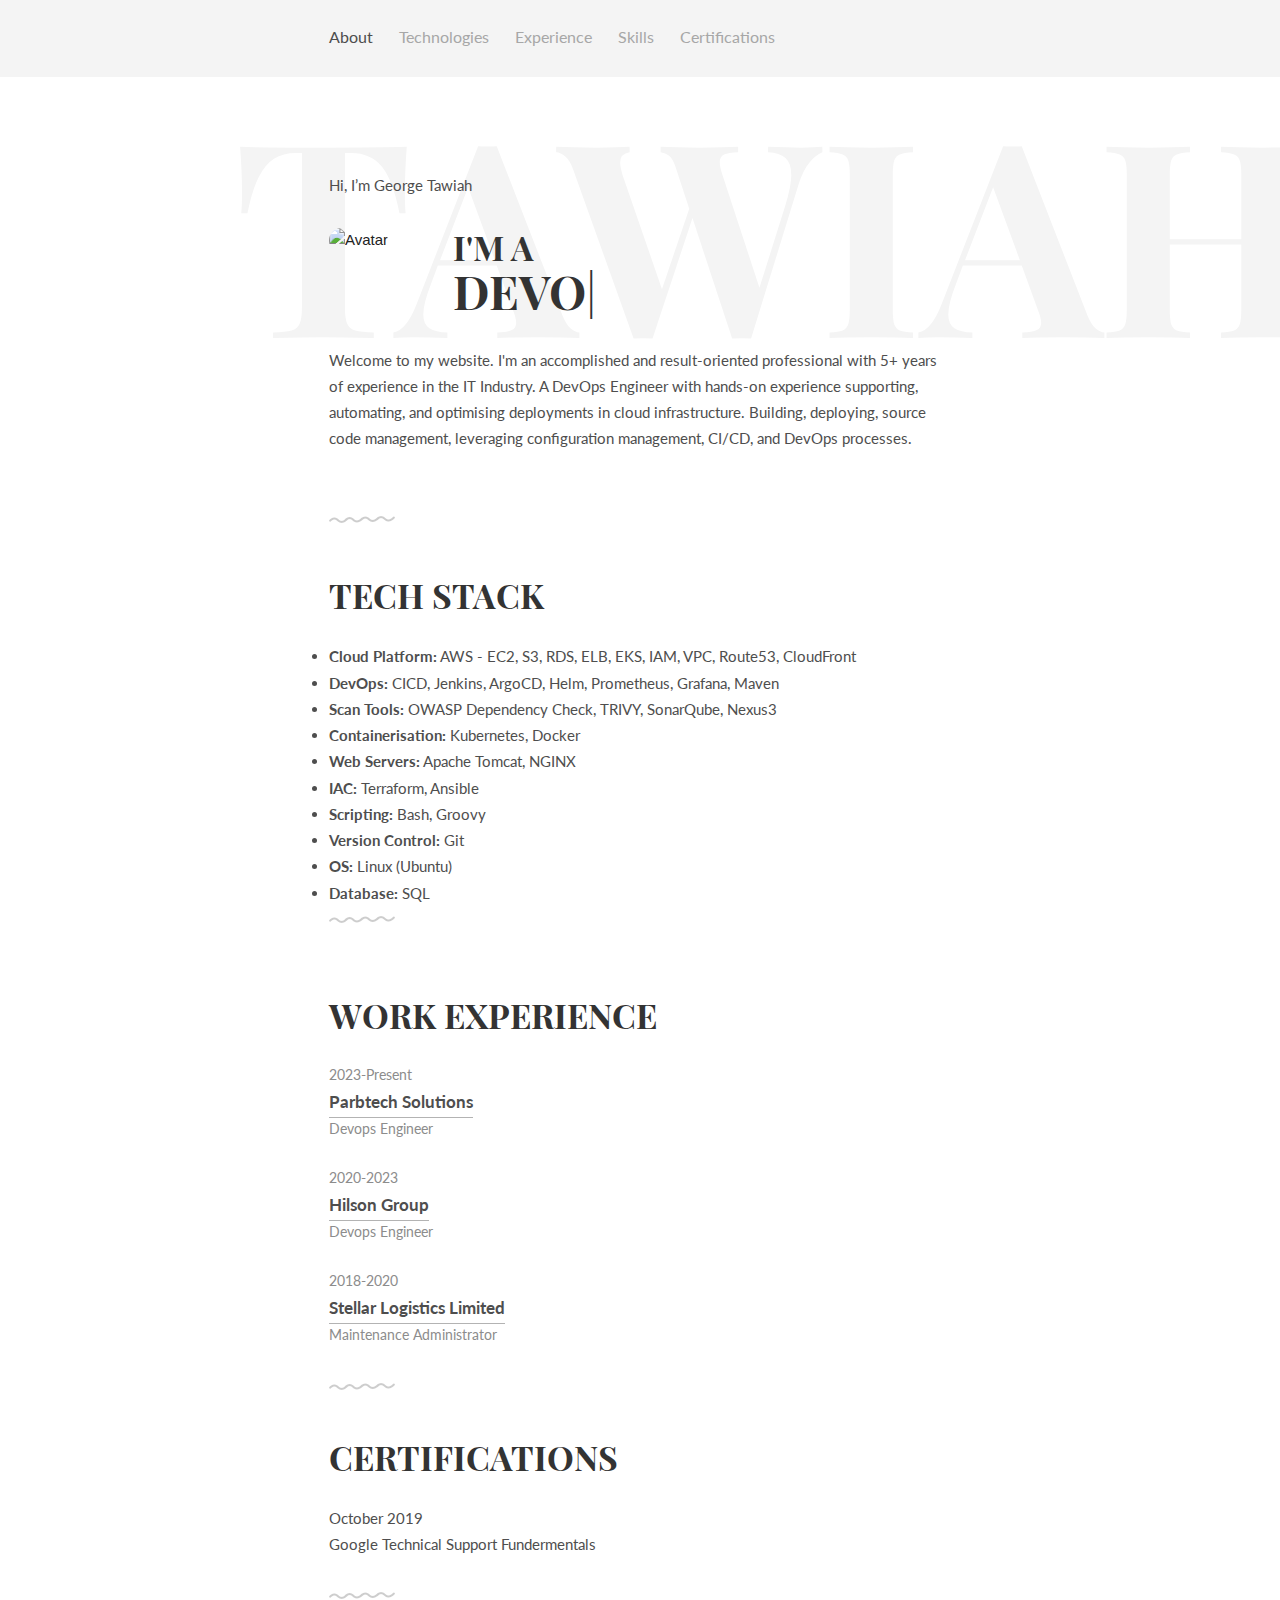
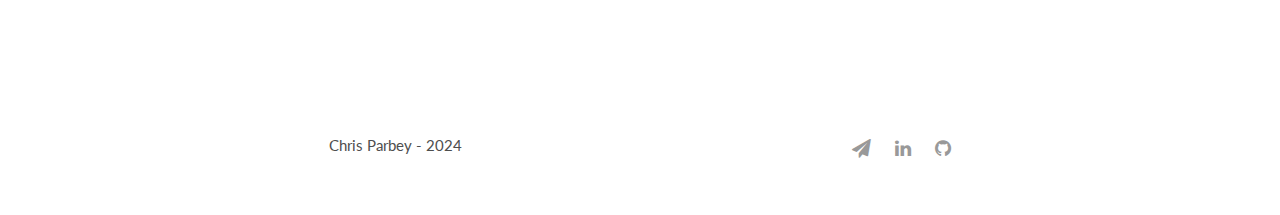
==== commit 4f19716c: "Update index.html" ====
--- a/resume-site/index.html
+++ b/resume-site/index.html
@@ -1,10 +1,10 @@
 <!DOCTYPE html>
 <html>
 <head>
-    <title>Chris Parbey</title>
+    <title>George Tawiah</title>
     <meta charset="utf-8" />
     <meta name="viewport" content="width=device-width, initial-scale=1">
-    <meta name="description" content="Welcome to the cloud resume of Chris Parbey">
+    <meta name="description" content="Welcome to the cloud resume of George Tawiah">
     <meta name="author" content="">
     <meta name="viewport" content="width=device-width, initial-scale=1" />
     <link rel="stylesheet" href="css/kube.min.css" />
@@ -16,7 +16,7 @@
 	<style>
 		.intro h1:before {
 			/* Edit this with your name or anything else */
-			content: 'PARBEY';
+			content: 'TAWIAH';
 		}
 	</style>
 </head>
@@ -26,7 +26,7 @@
 		<div class="container">
 			<header class="group top-nav">
 				<div class="navigation-toggle" data-tools="navigation-toggle" data-target="#navbar-1">
-				    <span class="logo">PARBEY</span>
+				    <span class="logo">TAWIAH</span>
 				</div>
 			    <nav id="navbar-1" class="navbar item-nav">
 				    <ul>
@@ -44,10 +44,10 @@
 	<!-- Introduction -->
 	<div class="intro section" id="about">
 		<div class="container">
-			<p>Hi, I’m Chris Parbey</p>
+			<p>Hi, I’m George Tawiah</p>
 			<div class="units-row units-split wrap">
 				<div class="unit-20">
-					<img src="img/chris.jpg" alt="Avatar">
+					<img src="img/george.jpg" alt="Avatar">
 				</div>
 				<div class="unit-80">
 					<h1>I'm a<br><span id="typed"></span></h1>
@@ -92,8 +92,8 @@
 			</ul>
 			<ul class="work-list">
 				<li>2018-2020</li>
-				<li><a href="#">GN Bank</a></li>
-				<li>Linux Administrator</li>
+				<li><a href="#">Stellar Logistics Limited</a></li>
+				<li>Maintenance Administrator</li>
 			</ul>
 		</div>
 	</div>
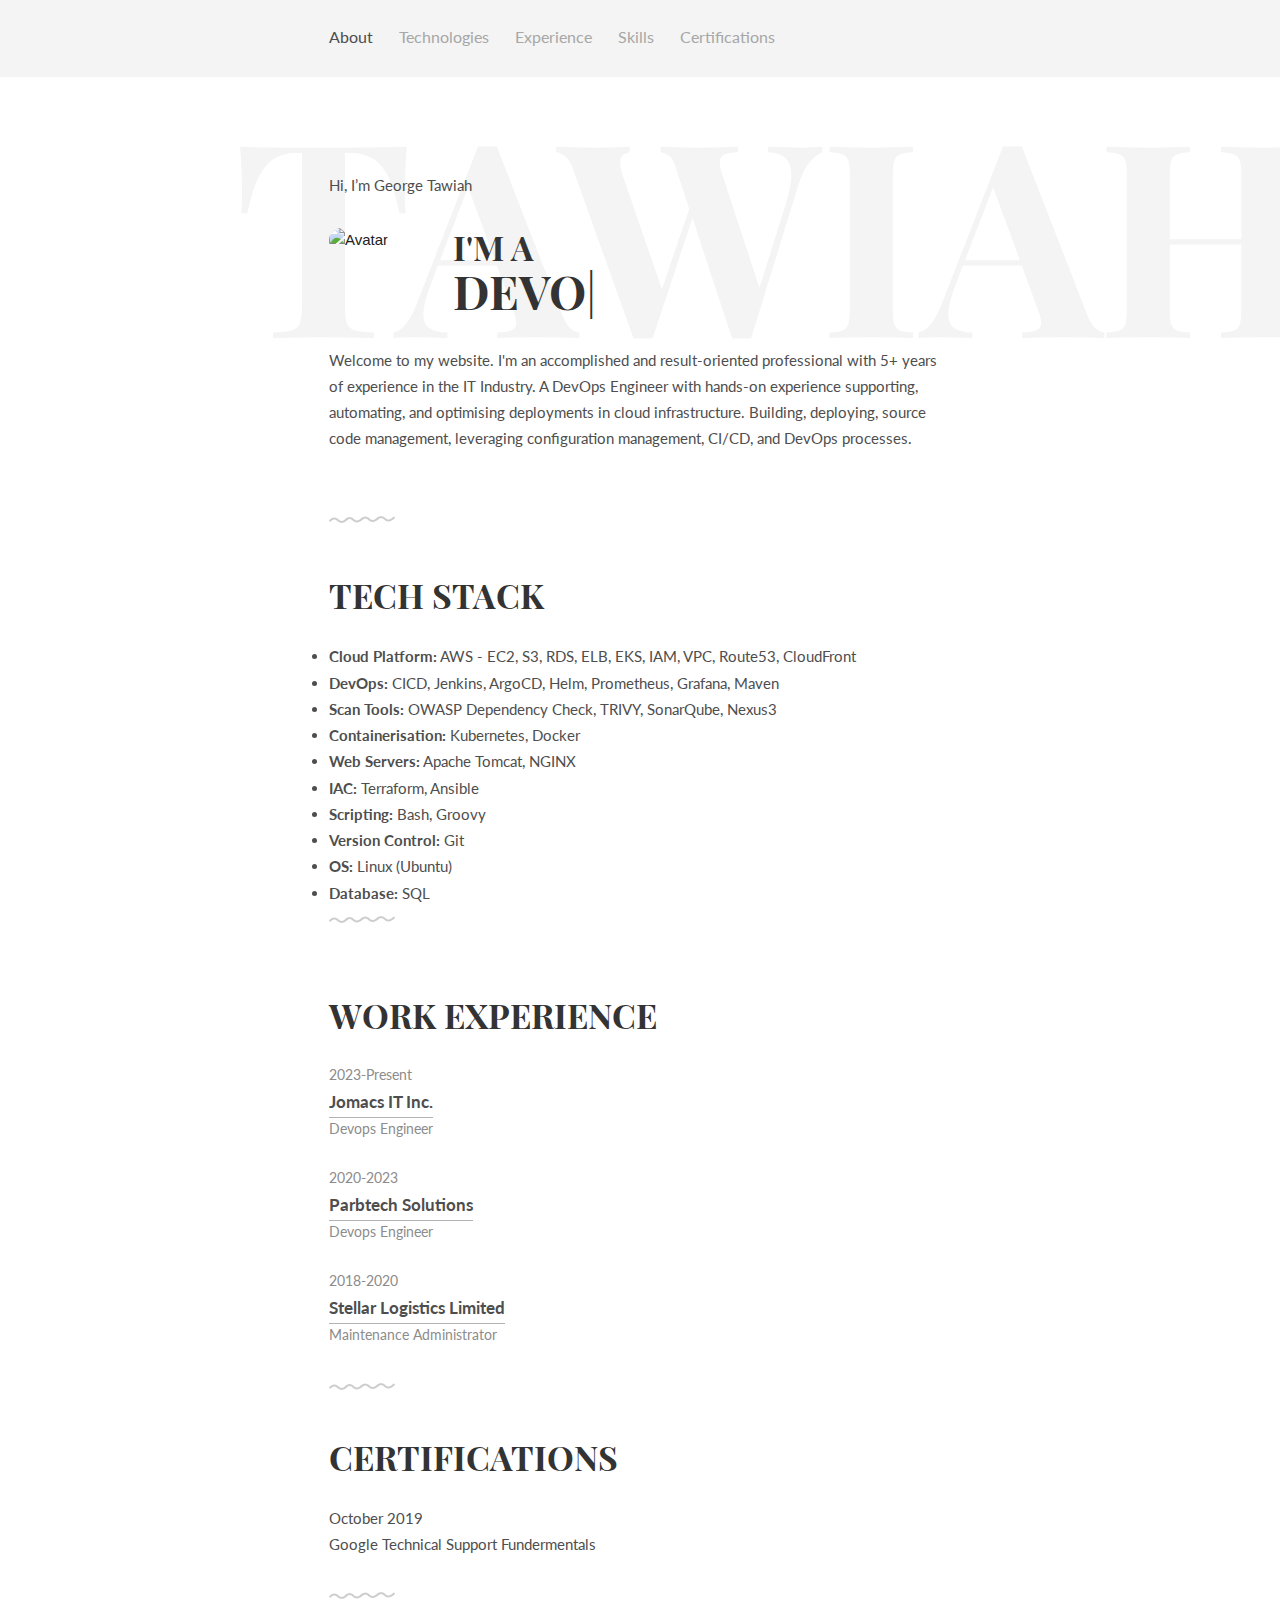
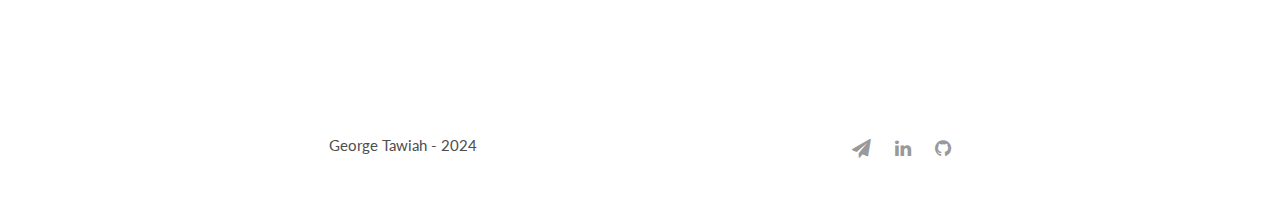
==== commit 37e27e01: "update" ====
--- a/resume-site/index.html
+++ b/resume-site/index.html
@@ -47,7 +47,7 @@
 			<p>Hi, I’m George Tawiah</p>
 			<div class="units-row units-split wrap">
 				<div class="unit-20">
-					<img src="img/george.jpg" alt="Avatar">
+					<img src="img/george.jpeg" alt="Avatar">
 				</div>
 				<div class="unit-80">
 					<h1>I'm a<br><span id="typed"></span></h1>
@@ -82,12 +82,12 @@
 			<h1>Work Experience</h1>
 			<ul class="work-list">
 				<li>2023-Present</li>
-				<li><a href="#">Parbtech Solutions</a></li>
+				<li><a href="#">Jomacs IT Inc.</a></li>
 				<li>Devops Engineer</li>
 			</ul>
 			<ul class="work-list">
 				<li>2020-2023</li>
-				<li><a href="#">Hilson Group</a></li>
+				<li><a href="#">Parbtech Solutions</a></li>
 				<li>Devops Engineer</li>
 			</ul>
 			<ul class="work-list">
@@ -113,13 +113,13 @@
 		<div class="container">
 			<div class="units-row">
 			    <div class="unit-50">
-			    	<p>Chris Parbey - 2024</p>
+			    	<p>George Tawiah - 2024</p>
 			    </div>
 			    <div class="unit-50">
 					<ul class="social list-flat right">
-						<li><a href="mailto:chris@parbtechsolutions.com"><i class="fa fa-send"></i></a></li>
-						<li><a href="https://www.linkedin.com/in/parbey/"><i class="fa fa-linkedin"></i></a></li>
-						<li><a href="https://github.com/Chriscloudaz"><i class="fa fa-github"></i></a></li>
+						<li><a href="mailto:tawiahgeorge@gmail.com"><i class="fa fa-send"></i></a></li>
+						<li><a href="https://www.linkedin.com/in/kay-tawiah/"><i class="fa fa-linkedin"></i></a></li>
+						<li><a href="https://github.com/KayKloud24"><i class="fa fa-github"></i></a></li>
 					</ul>
 			    </div>
 			</div>
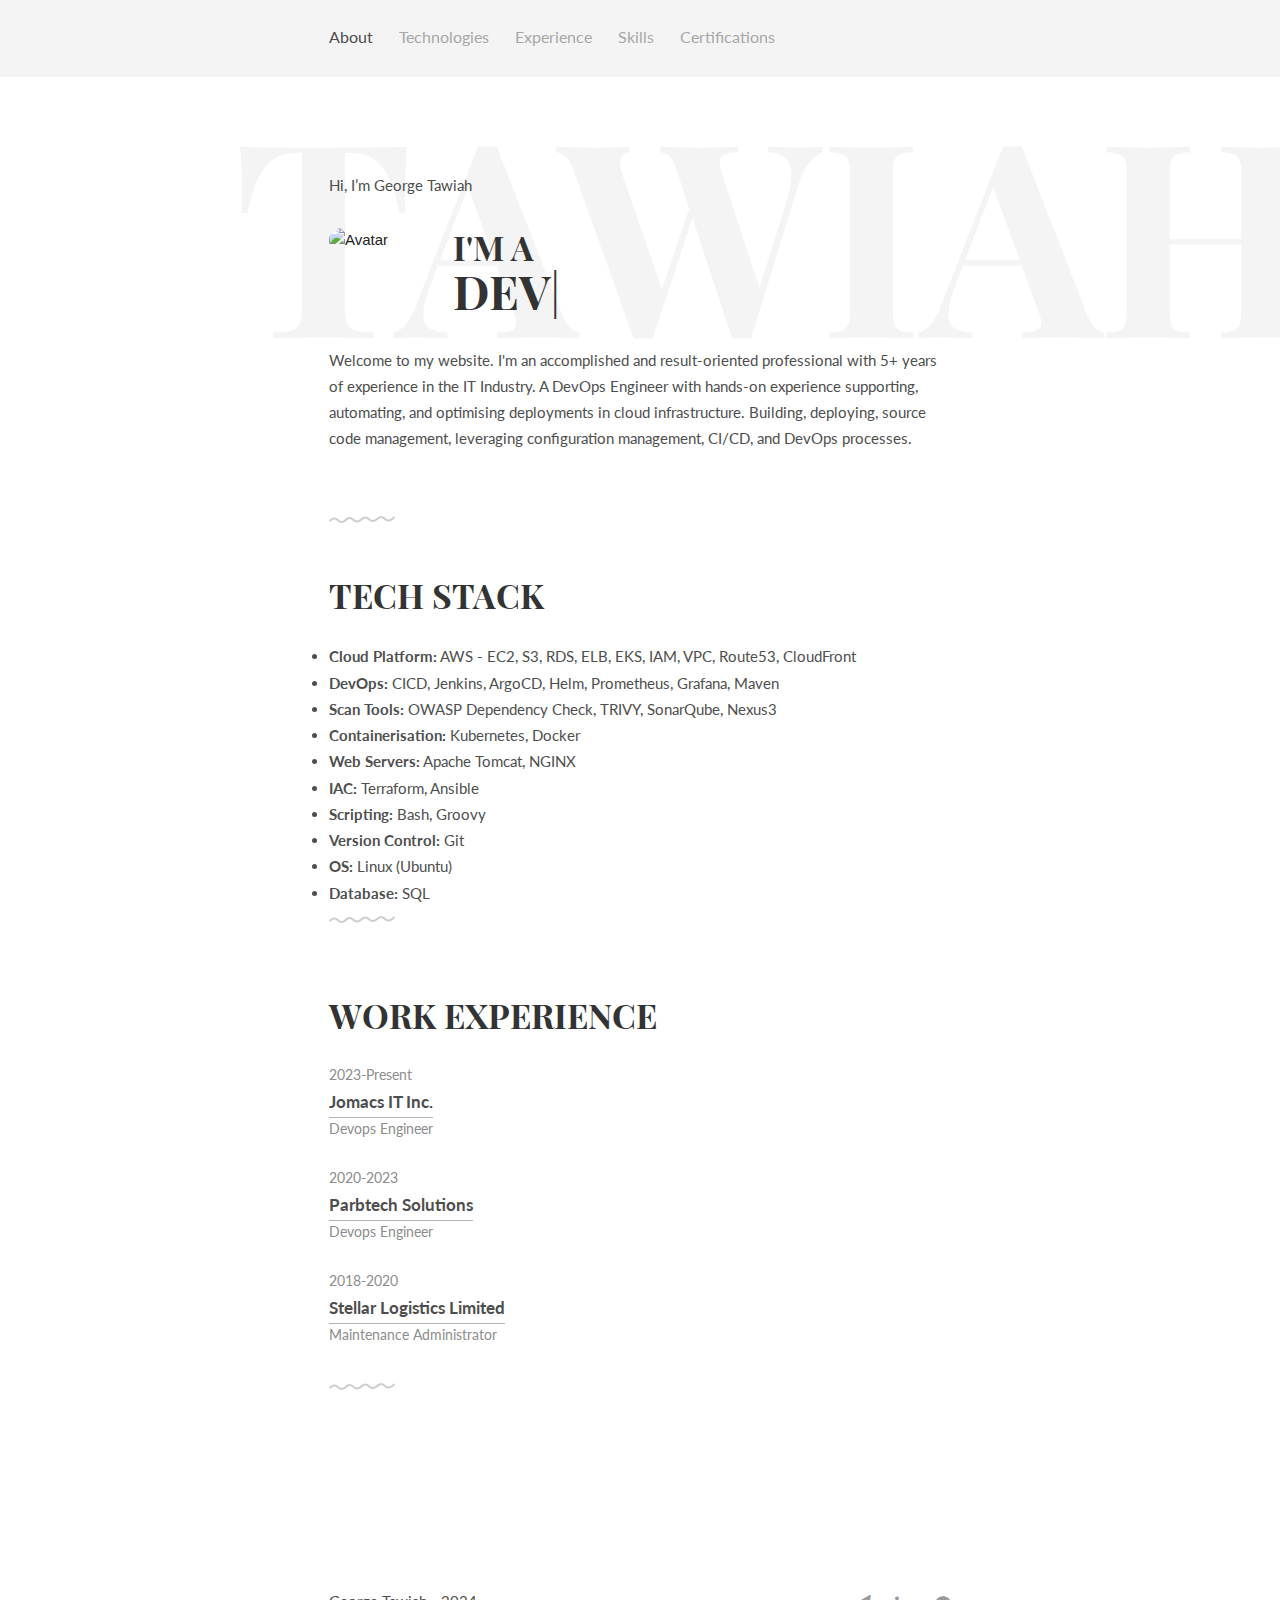
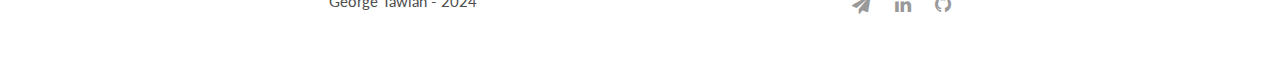
==== commit 262c0c45: "Update index.html" ====
--- a/resume-site/index.html
+++ b/resume-site/index.html
@@ -98,7 +98,7 @@
 		</div>
 	</div>
 
-	<!-- Certifications -->
+	<!-- Certifications
 	<div class="certification section" id="certifications">
 		<div class="container">
 			<h1>Certifications</h1>
@@ -107,7 +107,7 @@
 				<li>Google Technical Support Fundermentals</li>
 			</ul>
 		</div>
-	</div>
+	</div> -->
 
 	<footer>
 		<div class="container">
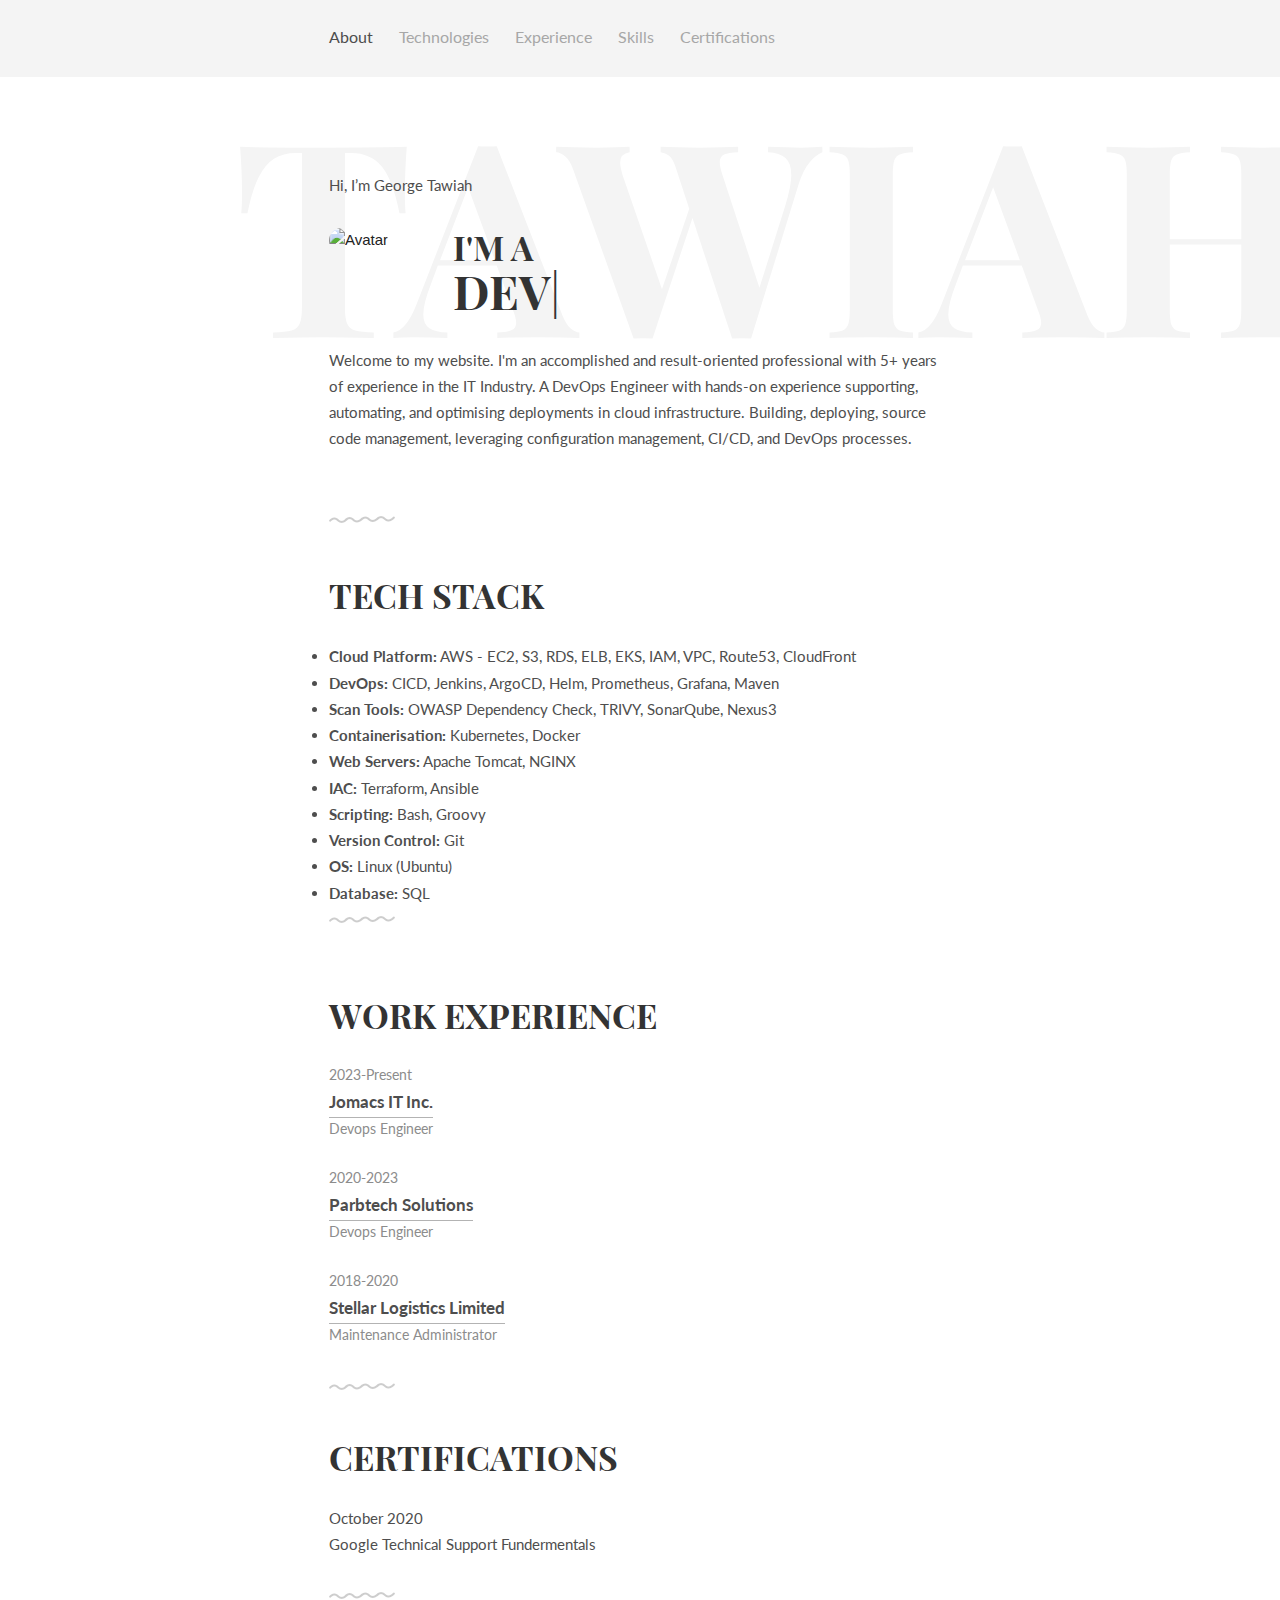
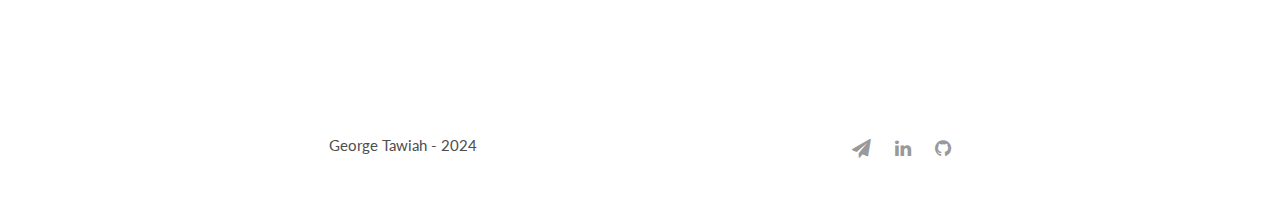
==== commit a42f29cf: "Merge pull request #4 from KayKloud24/resume" ====
--- a/resume-site/index.html
+++ b/resume-site/index.html
@@ -98,16 +98,16 @@
 		</div>
 	</div>
 
-	<!-- Certifications
+	<!--Certifications-->
 	<div class="certification section" id="certifications">
 		<div class="container">
 			<h1>Certifications</h1>
 			<ul class="cert-list list-flat">
-				<li>October 2019</li>
+				<li>October 2020</li>
 				<li>Google Technical Support Fundermentals</li>
 			</ul>
 		</div>
-	</div> -->
+	</div>
 
 	<footer>
 		<div class="container">
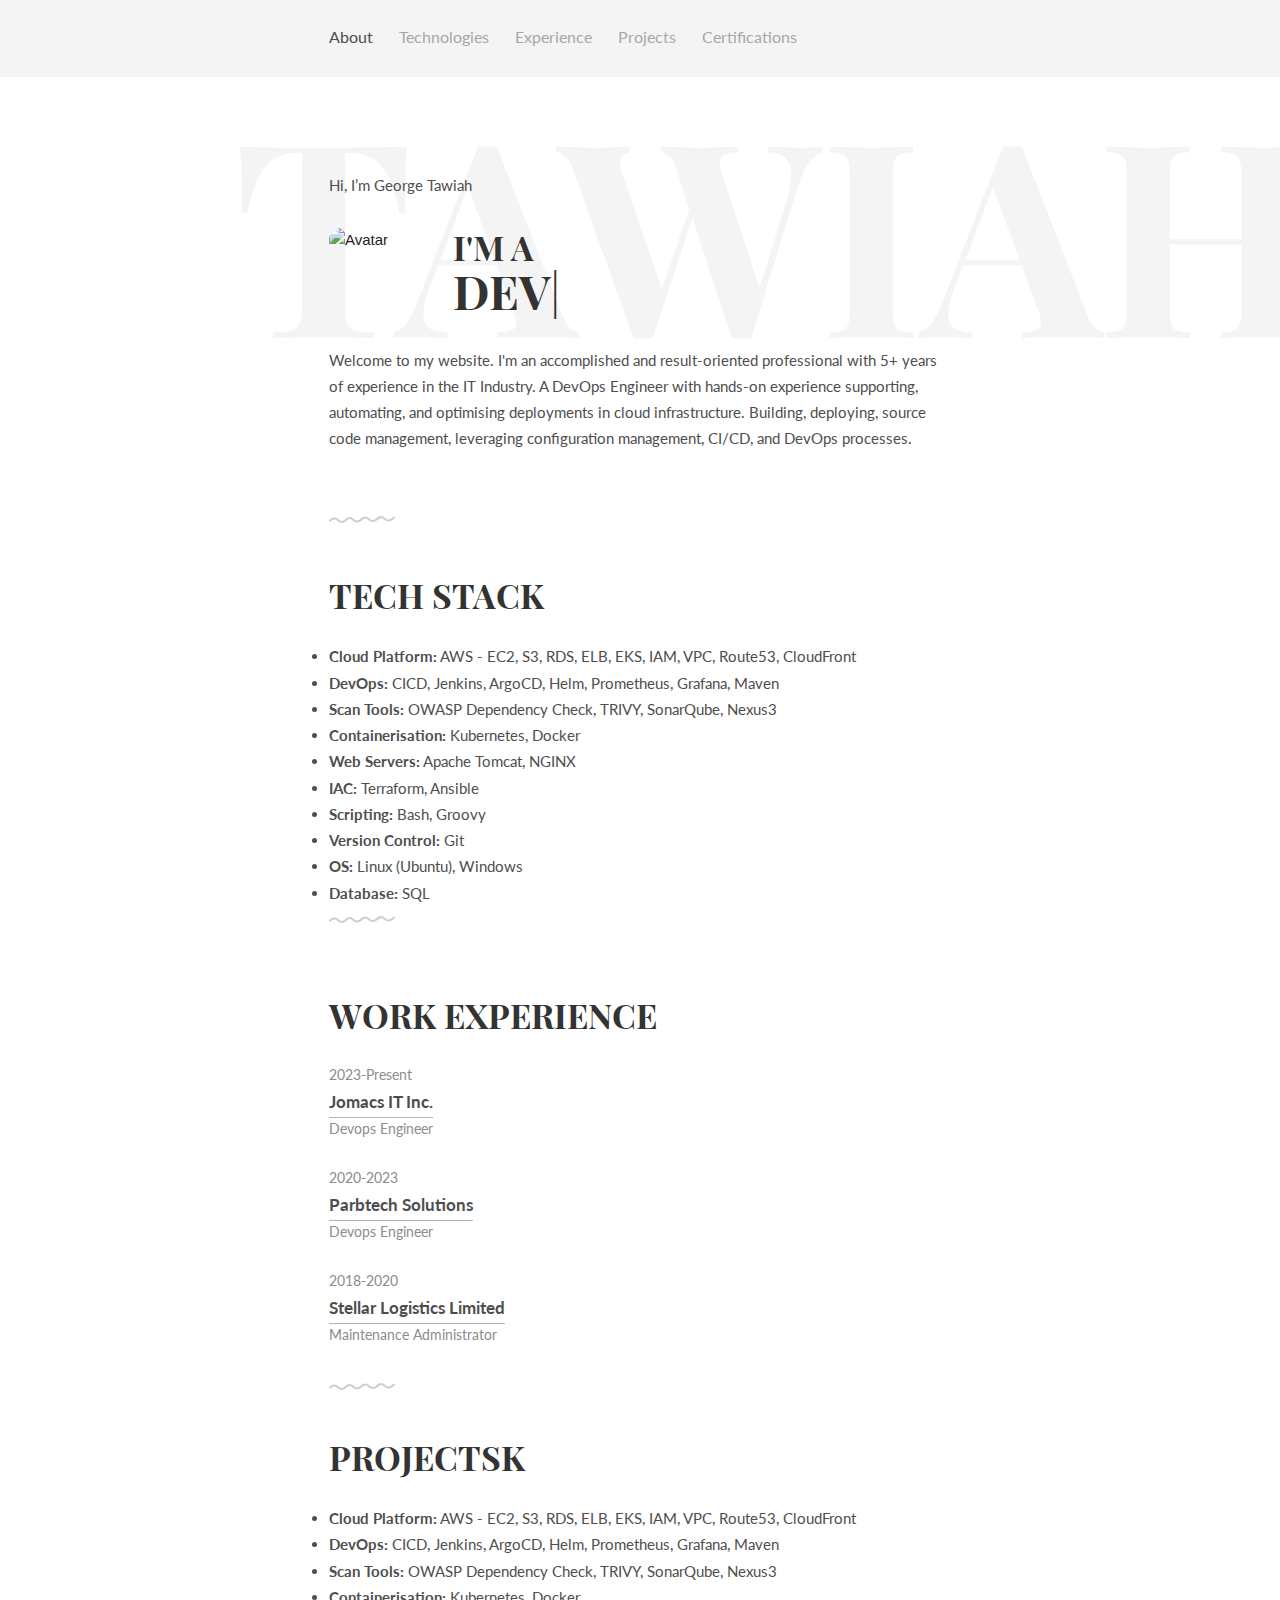
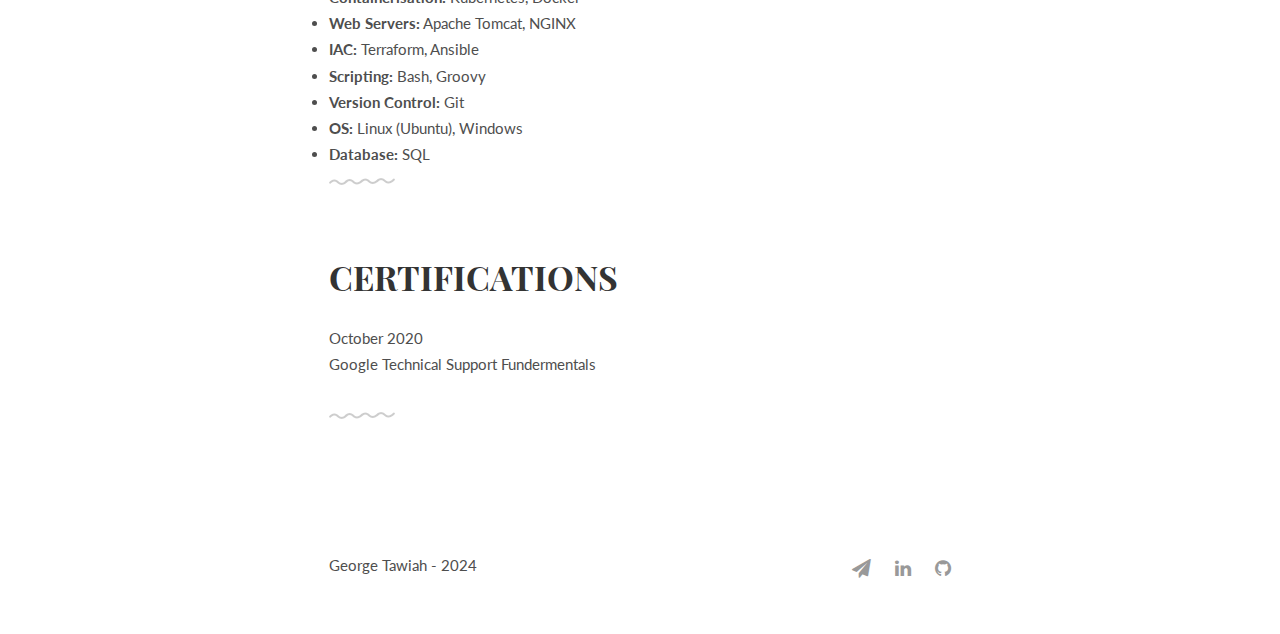
==== commit 7cf4ef0b: "Update index.html" ====
--- a/resume-site/index.html
+++ b/resume-site/index.html
@@ -33,7 +33,7 @@
 				        <li class="active"><a href="#about">About</a></li>
 						<li><a href="#skills">Technologies</a></li>
 						<li><a href="#experiences">Experience</a></li>
-						<li><a href="#projects">Skills</a></li>
+						<li><a href="#projects">Projects</a></li>
 				        <li><a href="#certifications">Certifications</a></li>
 				    </ul>
 				</nav>
@@ -59,22 +59,22 @@
 		</div>
 	</div>
 
-		<!-- Technical Skills -->
-		<div class="skills section second" id="skills">
-			<div class="container">
-				<h1>Tech Stack</h1>
-					<li><strong>Cloud Platform:</strong> AWS - EC2, S3, RDS, ELB, EKS, IAM, VPC, Route53, CloudFront</li>
-					<li><strong>DevOps:</strong> CICD, Jenkins, ArgoCD, Helm, Prometheus, Grafana, Maven</li>
-					<li><strong>Scan Tools:</strong> OWASP Dependency Check, TRIVY, SonarQube, Nexus3</li>
-					<li><strong>Containerisation:</strong> Kubernetes, Docker</li>
-					<li><strong>Web Servers:</strong> Apache Tomcat, NGINX</li>
-					<li><strong>IAC:</strong> Terraform, Ansible</li>
-					<li><strong>Scripting:</strong> Bash, Groovy</li>
-					<li><strong>Version Control:</strong> Git</li>
-					<li><strong>OS:</strong> Linux (Ubuntu)</li>
-					<li><strong>Database:</strong> SQL</li>
-			</div>
+	<!-- Technical Skills -->
+	<div class="skills section second" id="skills">
+		<div class="container">
+			<h1>Tech Stack</h1>
+				<li><strong>Cloud Platform:</strong> AWS - EC2, S3, RDS, ELB, EKS, IAM, VPC, Route53, CloudFront</li>
+				<li><strong>DevOps:</strong> CICD, Jenkins, ArgoCD, Helm, Prometheus, Grafana, Maven</li>
+				<li><strong>Scan Tools:</strong> OWASP Dependency Check, TRIVY, SonarQube, Nexus3</li>
+				<li><strong>Containerisation:</strong> Kubernetes, Docker</li>
+				<li><strong>Web Servers:</strong> Apache Tomcat, NGINX</li>
+				<li><strong>IAC:</strong> Terraform, Ansible</li>
+				<li><strong>Scripting:</strong> Bash, Groovy</li>
+				<li><strong>Version Control:</strong> Git</li>
+				<li><strong>OS:</strong> Linux (Ubuntu), Windows</li>
+				<li><strong>Database:</strong> SQL</li>
 		</div>
+	</div>
 
 	<!-- Work Experience -->
 	<div class="work section second" id="experiences">
@@ -98,7 +98,24 @@
 		</div>
 	</div>
 
-	<!--Certifications-->
+<!-- Projects -->
+	<div class="projects section second" id="projects">
+		<div class="container">
+			<h1>Projectsk</h1>
+				<li><strong>Cloud Platform:</strong> AWS - EC2, S3, RDS, ELB, EKS, IAM, VPC, Route53, CloudFront</li>
+				<li><strong>DevOps:</strong> CICD, Jenkins, ArgoCD, Helm, Prometheus, Grafana, Maven</li>
+				<li><strong>Scan Tools:</strong> OWASP Dependency Check, TRIVY, SonarQube, Nexus3</li>
+				<li><strong>Containerisation:</strong> Kubernetes, Docker</li>
+				<li><strong>Web Servers:</strong> Apache Tomcat, NGINX</li>
+				<li><strong>IAC:</strong> Terraform, Ansible</li>
+				<li><strong>Scripting:</strong> Bash, Groovy</li>
+				<li><strong>Version Control:</strong> Git</li>
+				<li><strong>OS:</strong> Linux (Ubuntu), Windows</li>
+				<li><strong>Database:</strong> SQL</li>
+		</div>
+	</div>
+
+	<!-- Certifications -->
 	<div class="certification section" id="certifications">
 		<div class="container">
 			<h1>Certifications</h1>
